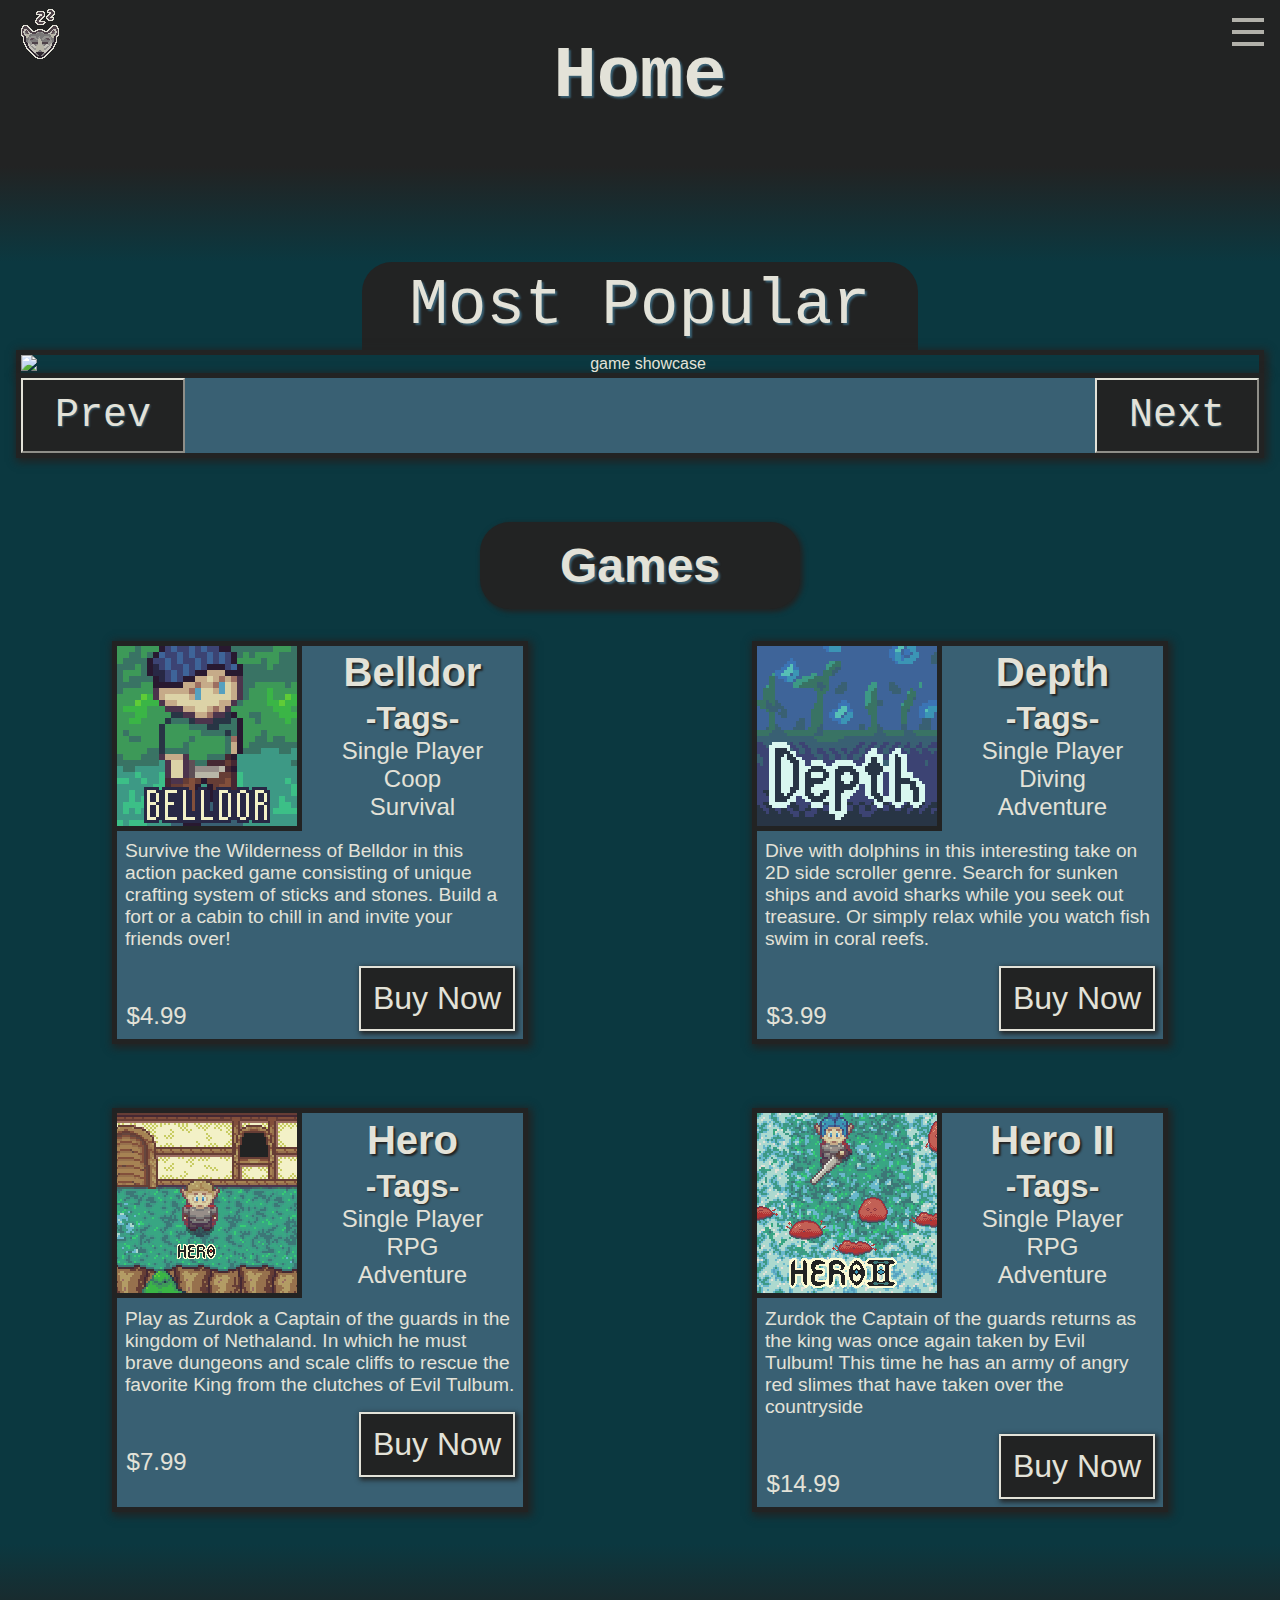
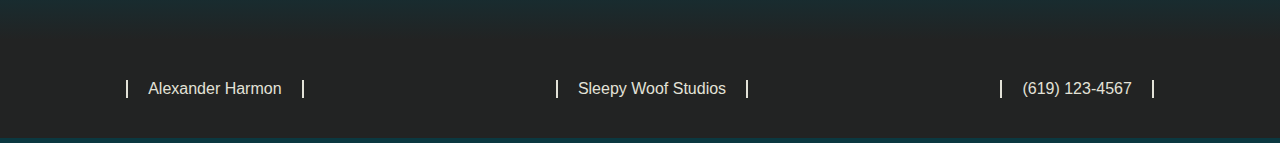
==== index.html @ f2817444 "Added files from project 2" ====
<!doctype html>

<html lang="en">
<head>
  <meta charset="utf-8">

	<title>Sleepy Woof Studios: Home</title>
	<meta name="description" content="Sleepy Woof Studios">
	<link href="style.css" type="text/css" rel="stylesheet" media="screen"/>
  <link href="menu_style.css" type="text/css" rel="stylesheet" media="screen"/>
  <script src="script.js"></script>
</head>

<body>

	<header>

    <nav>
      <ul>
        <li id="logo_fig">
          <figure>
            <img src="images/small_logo.png" alt="Sleepy Woof Studios Logo" id="mobile_logo">
            <figcaption>Sleepy Woof Studios Logo</figcaption>
          </figure>
        </li>

        <li id="current_page">
          <h2>Home</h2>
        </li>
        <li>
          <div class="menu-wrap">
            <input type="checkbox" class="toggler">
            <div class="hamburger">
              <div></div>
            </div>
            <div class="menu">
              <div>
                <div>
                  <ul>
                    <li><a href="index.html">Home</a></li>
                    <li><a href="index.html">About</a></li>
                    <li><a href="index.html">Contact</a></li>
                  </ul>
                </div>
              </div>
            </div>
          </div>
        </li>
      </ul>
  	</nav>
    <div class="fade_down"></div>
	</header>

  <article>
    <form id="showcase_form">
      <fieldset>
        <legend>Most Popular</legend>

        <div id="showcase">
          <figure>
            <img id="showcase_picture" src="images/mobile_showcase_1.png" alt="game showcase">
            <figcaption>Game showcase</figcaption>
          </figure>
        </div>

        <div id="showcase_buttons">
          <input id="previous_button" type="button" value="Prev"/>
    			<input id="next_button" type="button" value="Next"/>
        </div>

      </fieldset>
    </form>
  </article>
  <section id="games_section">
    <h1>Games</h1>

    <div id="game_container">
      <article class="game_card"> <!-- First game, Belldor -->
        <div class="game_card_image">
          <figure>
            <img src="images/game_1.png" alt="belldor logo">
            <figcaption>Belldor logo</figcaption>
          </figure>
        </div>

        <h3 class="game_card_title">Belldor</h3>
        <h4 class="game_card_tag">-Tags-</h4>
        <p class="game_card_tag_text">Single Player<br>
        Coop<br>
        Survival</p>

        <p class="game_card_desc">Survive  the Wilderness of Belldor in this
          action packed game consisting of unique crafting system of sticks and
          stones. Build a fort or a cabin to chill in and invite your friends
          over!</p>

        <div class="container">
          <p class="game_price">$4.99</p>
          <a class="buy_now_button" href="index.html" >Buy Now</a>
        </div>
      </article>

      <article class="game_card"> <!-- Second game, Depth -->
        <div class="game_card_image">
          <figure>
            <img src="images/game_2.png" alt="depth logo">
            <figcaption>Depth logo</figcaption>
          </figure>
        </div>

        <h3 class="game_card_title">Depth</h3>
        <h4 class="game_card_tag">-Tags-</h4>
        <p class="game_card_tag_text">Single Player<br>
        Diving<br>
        Adventure</p>

        <p class="game_card_desc">Dive with dolphins in this interesting take on
          2D side scroller genre. Search for sunken ships and avoid sharks while
          you seek out treasure. Or simply relax while you watch fish swim in
          coral reefs.</p>

        <div class="container">
          <p class="game_price">$3.99</p>
          <a href="index.html" class="buy_now_button">Buy Now</a>
        </div>
      </article>

      <article class="game_card"> <!-- Third game, Hero -->
        <div class="game_card_image">
          <figure>
            <img src="images/game_3.png" alt="hero logo">
            <figcaption>Hero logo</figcaption>
          </figure>
        </div>

        <h3 class="game_card_title">Hero</h3>
        <h4 class="game_card_tag">-Tags-</h4>
        <p class="game_card_tag_text">Single Player<br>
        RPG<br>
        Adventure</p>

        <p class="game_card_desc">Play as Zurdok a Captain of the guards in the
          kingdom of Nethaland. In which he must brave dungeons and scale cliffs
          to rescue the favorite King from the clutches of Evil Tulbum.</p>

        <div class="container">
          <p class="game_price">$7.99</p>
          <a href="index.html" class="buy_now_button">Buy Now</a>
        </div>
      </article>

      <article class="game_card"> <!-- Forth game, Hero II -->
        <div class="game_card_image">
          <figure>
            <img src="images/game_4.png" alt="hero II logo">
            <figcaption>Hero II logo</figcaption>
          </figure>
        </div>

        <h3 class="game_card_title">Hero II</h3>
        <h4 class="game_card_tag">-Tags-</h4>
        <p class="game_card_tag_text">Single Player<br>
        RPG<br>
        Adventure</p>

        <p class="game_card_desc">Zurdok the Captain of the guards returns as the
          king was once again taken by Evil Tulbum! This time he has an army of
          angry red slimes that have taken over the countryside</p>

        <div class="container">
          <p class="game_price">$14.99</p>
          <a href="index.html" class="buy_now_button">Buy Now</a>
        </div>
      </article>
    </div>
  </section>

  <footer>
    <div class="fade_up"></div>
    <ul>
		    <li>Alexander Harmon</li>
		    <li>Sleepy Woof Studios</li>
		    <li>(619) 123-4567</li>
    </ul>
  </footer>
</body>
---- style.css ----
*{
  padding: 0px;
  margin: 0px;

  box-sizing: border-box;
}
body{
  font-family: arial, sans-serif;
  color: #e3e2d8;
  background-color: #0b3840;
}
/*Start of Navagation styles*/
nav{
  background-color: #222323;
}

nav > ul{
  list-style: none;
  /*display: inline-flex;
  justify-content: space-between;*/
}

nav figcaption{
  display: none;
}

nav #logo_fig{
  padding: .5rem;
}

nav #current_page{

}

nav #current_page > h2{
  font-size: 4.5rem;
  font-family: monospace;

  text-align: center;

  position: relative;
  bottom: 3rem;


  text-shadow: 2px 2px 2px #396073;
}

.fade_down{

width: 100%;
height: 6rem;
background: #0b3840;
background: -moz-linear-gradient(0deg, rgba(11,56,64,1) 0%, rgba(34,35,35,1) 100%);
background: -webkit-linear-gradient(0deg, rgba(11,56,64,1) 0%, rgba(34,35,35,1) 100%);
background: linear-gradient(0deg, rgba(11,56,64,1) 0%, rgba(34,35,35,1) 100%);
}

/*End of Navagation styles*/

/*Start of Most Popular styles*/

form{
margin: 0px 1rem;

}

form fieldset{
  text-align: center;
  border-style: solid;

  border-width: 0px;
  background-color: #0b3840;
}
form legend{
    font-size: 4rem;
    font-family: monospace;

    background-color: #222323;
    border-radius: 30px 30px 0px 0px;
    padding: .5rem 3rem;

    text-shadow: 2px 2px 2px #396073;
}

#showcase{
  border-style: solid;
  border-width: 5px;
  border-bottom-width: 0px;
  border-color: #222323;
  -webkit-box-shadow: 2px 2px 8px 2px #222323;
  box-shadow: 2px 2px 8px 2px #222323;
}

#showcase_picture{
  display: block;
  width: 100%;
}

form figcaption{
  display: none;
}

#showcase_buttons{
  background-color: #396073;
  width: 100%;
  border-style: solid;
  border-width: 5px;
  border-color: #222323;

  display: flex;
  justify-content: space-between;

  -webkit-box-shadow: 2px 2px 8px 2px #222323;
  box-shadow: 2px 2px 8px 2px #222323;
}

#previous_button,
#next_button{
  font-size: 2.5rem;
  font-family: monospace;

  padding: 0.8rem 2rem;
  color: #e3e2d8;
  background-color: #222323;

  text-shadow: 1px 1px 2px #396073;

  border-color: #e3e2d8;
}
#previous_button:hover,
#next_button:hover{
  color: #e3e2d8;
  background-color: #323636;

}
#previous_button:active,
#next_button:active{
  color: #222323;
  background-color: #e3e2d8;

  text-shadow: 1px 1px 2px #222323;
  box-shadow:inset 2px 2px 2px #222323;
}
/*End of Most Popular styles*/

/*Start of Game Card styles*/
#games_section h1{
  display: block;
  text-align: center;
  width: 20rem;
  padding: 1rem;
  margin: auto;
  margin-top: 4rem;

  font-size: 3rem;
  font-family: Elephant, sans-serif;

  background-color: #222323;
  border-radius: 30px;

  -webkit-box-shadow: 2px 2px 5px 1px #222323;
  box-shadow: 2px 2px 5px 1px #222323;

  text-shadow: 2px 2px 2px #396073;
}

#games_section figcaption{
  display: none;
}

.game_card{
	border-style: solid;
  border-width: 5px;

  border-color: #222323;
  background-color: #396073;

  -webkit-box-shadow: 2px 2px 8px 2px #222323;
  box-shadow: 2px 2px 8px 2px #222323;

  width: 26rem;
  margin: 4rem auto;
}

.game_card_image{
  border-style: solid;
  border-width: 0px 5px 5px 0px;
  border-color: #222323;



  float: left;
}
.game_card_image img{
  display: block;
}
.game_card_title{
  text-align: center;
  font-size: 2.5rem;
  margin: 0.3rem 0px 0.3rem 0px;

  text-shadow: 2px 2px 2px #222323;
}
.game_card_tag{
  text-align: center;
  font-size: 2rem;

  text-shadow: 1px 1px 2px #222323;
}
.game_card_tag_text{
  text-align: center;
  font-size: 1.75rem;
}
.game_card_desc{
  clear: both;
  font-size: 1.5rem;
  margin: 1.2rem .5rem .5rem .5rem;
}
.game_price{


  margin: 0.3rem;
  padding: 0.3rem;

  font-size: 1.75rem;
}
.buy_now_button{


  margin: 0.5rem;
  padding: 0.75rem;

  font-size: 2rem;

  color: #e3e2d8;
  background-color: #222323;

  border-style: solid;
  border-width: 2px;
  border-color: #e3e2d8;

  text-decoration: none;

  -webkit-box-shadow: 2px 2px 5px 1px #222323;
  box-shadow: 2px 2px 5px 1px #222323;
}
.buy_now_button:visited{
  text-decoration: none;
}

.container{
  display: flex;
  justify-content: space-between;
  align-items: flex-end;
}
/*Start of Game Card styles*/

/*Start of Footer styles*/
.fade_up{

width: 100%;
height: 6rem;
background: #222323;
background: -moz-linear-gradient(180deg, rgba(11,56,64,1) 0%, rgba(34,35,35,1) 100%);
background: -webkit-linear-gradient(180deg, rgba(11,56,64,1) 0%, rgba(34,35,35,1) 100%);
background: linear-gradient(180deg, rgba(11,56,64,1) 0%, rgba(34,35,35,1) 100%);
}

footer{
  text-align: center;
  width: 100%;
  background-color: #222323;
}
footer>ul{
  display: flex;
  justify-content: space-around;
  list-style-type: none;
}
footer>ul>li{

  font-size: 1rem;
  border-left: #e3e2d8 solid 2px;
  border-right: #e3e2d8 solid 2px;
  text-align: center;
  color: #e3e2d8;
  margin: 40px 2px 40px 2px;
  padding-left: 20px;
  padding-right: 20px;
}

/*End of Footer styles*/
/*Tablet styles*/
@media (min-width: 768px) and (max-width: 1023px){

  /* animations*/
  nav #current_page > h2{

    position: relative;
    animation-name: current_page_drop;
    animation-duration: 1.5s;
  }

/*current page animation*/
  @keyframes current_page_drop {
    0% {
      opacity: 0;
      bottom: 12rem;
    }
    100% {
      opacity: 1;
      bottom: 3rem;
    }
  }

  #showcase_form{

    position: relative;
    animation-name: showcase_anim;
    animation-duration: 2.5s;
    animation-delay: 1.5s;
    animation-fill-mode: both;
  }

/*showcase animation*/
  @keyframes showcase_anim {
    0% {
      opacity: 0;
      top: 24rem;
    }
    100% {
      opacity: 1;
      top: 0;
    }
  }

  #games_section{

    position: relative;
    animation-name: games_section_anim;
    animation-duration: 2.5s;
    animation-delay: 4s;
    animation-fill-mode: both;
  }

  #game_container{
    display: flex;
    flex-wrap: wrap;
    justify-content: space-around;
  }

  .game_card{
    margin: 2rem;
  }

/*game section animation*/
  @keyframes games_section_anim {
    0% {
      opacity: 0;
      top: 12rem;
    }
    100% {
      opacity: 1;
      top: 0;
    }
  }
}

/*desktop styles*/
@media (min-width: 1024px){
  /*layout*/

    .game_card{
      margin: 2rem;
    }
    .game_card_title{
      font-size: 2.5rem;
      margin: 0.3rem 0px 0.3rem 0px;
    }
    .game_card_tag{
      font-size: 2rem;

    }
    .game_card_tag_text{
      font-size: 1.5rem;
    }
    .game_card_desc{
      font-size: 1.2rem;
      margin: 1.2rem .5rem .5rem .5rem;
    }
    .game_price{


      margin: 0.3rem;
      padding: 0.3rem;

      font-size: 1.5rem;
    }
    .buy_now_button{


      margin: 0.5rem;
      padding: 0.75rem;

      font-size: 2rem;
    }

  /*animations*/
  nav #current_page > h2{

    position: relative;
    animation-name: current_page_drop;
    animation-duration: 1.5s;
  }

/*current page animation*/
  @keyframes current_page_drop {
    0% {
      opacity: 0;
      bottom: 12rem;
    }
    100% {
      opacity: 1;
      bottom: 3rem;
    }
  }

  #showcase_form{

    position: relative;
    animation-name: showcase_anim;
    animation-duration: 2.5s;
    animation-delay: 1.5s;
    animation-fill-mode: both;
  }

/*showcase animation*/
  @keyframes showcase_anim {
    0% {
      opacity: 0;
      top: 24rem;
    }
    100% {
      opacity: 1;
      top: 0;
    }
  }

  #games_section{

    position: relative;
    animation-name: games_section_anim;
    animation-duration: 2.5s;
    animation-delay: 4s;
    animation-fill-mode: both;
  }

  #game_container{
    display: flex;
    flex-wrap: wrap;
    justify-content: space-around;
  }


/*game section animation*/
  @keyframes games_section_anim {
    0% {
      opacity: 0;
      top: 12rem;
    }
    100% {
      opacity: 1;
      top: 0;
    }
  }
}
---- menu_style.css ----
/* Start of menu hamburger styles*/

  /*menu colors*/
:root {
  --primary-color: rgba(227, 226, 216, .75);
  --menu_background-color:  rgba(34, 35, 35, 0.85);
  --overlay-color: rgba(11, 56, 64, 0.85);
  --menu-speed: 0.75s;
}


/*sizing and layout of the hamburger menu*/
.menu-wrap {
  position: fixed;
  top: 0;
  right: 0;
  z-index: 1;
}

.menu-wrap .toggler{
  position: absolute;
  top: 0;
  right: 0;
  z-index: 2;
  cursor: pointer;
  width: 8rem;
  height: 8rem;
  opacity: 0;
}

.menu-wrap .hamburger{
  position: absolute;
  top: 0;
  right: 0;
  z-index: 1;
  width: 8rem;
  height: 8rem;
  padding: 1rem;
  background: var(--menu_background-color);
  display: flex;
  align-items: center;
  justify-content: center;
}


.menu-wrap .hamburger > div{
  position: relative;
  width: 100%;
  height: 0.6rem;
  background: var(--primary-color);
  opacity: 1;
  display: flex;
  align-items: center;
  justify-content: center;
}

.menu-wrap .hamburger > div:before,
.menu-wrap .hamburger > div:after{
  content: '';
  position: absolute;
  z-index: 1;
  top: -2rem;
  width: 100%;
  height: 0.6rem;
  background: var(--primary-color);
}

.menu-wrap .hamburger > div:after{
  top: 2rem;
}




/* menu open animation */

.menu-wrap .toggler:checked ~ .menu{
  visibility: visible;
}

.menu-wrap .toggler:checked ~ .menu > div {
  transform: scale(1);
}

.menu-wrap .toggler:checked ~ .menu > div > div{
  opacity: 1;
}

/*menu sizing and layout and closing animation*/
.menu-wrap .menu{
  position: fixed;
  top: 0;
  left: 0;
  width: 100%;
  height: 100%;
  visibility: hidden;
  overflow: hidden;
  display: flex;
  align-items: center;
  justify-content: center;
}

.menu-wrap .menu > div {
  background: var(--overlay-color);
  border-radius: 50%;
  width: 200vw;
  height: 200vw;
  display: flex;
  flex: none;
  align-items: center;
  justify-content: center;

  /* closing animation*/
  transform: scale(0);
}

.menu-wrap .menu > div > div{
  text-align: center;
  max-width: 90vw;
  max-height: 100vw;

  /* closing animation*/
  opacity: 0;
}

/* menu link layout and sizing*/
.menu-wrap .menu > div > div > ul > li{
  list-style: none;
  color: #e3e2d8;
  font-size: 4rem;
  padding: 3rem;
}

.menu-wrap .menu > div > div > ul > li > a {
  color: inherit;
  text-decoration: none;
  padding: 2.5rem 3rem;
}

.menu-wrap .menu > div > div > ul > li > a:active {
  background-color: #97a19f;
}

/*End of menu hamburger styles*/

/*Tablet styles*/
@media (min-width: 768px) and (max-width: 1023px){
  /* menu hamburger click animation */
  .menu-wrap .toggler:checked + .hamburger > div {
  transform: rotate(225deg);
  }

  .menu-wrap .toggler:checked + .hamburger > div:before,
  .menu-wrap .toggler:checked + .hamburger > div:after {
  top: 0;
  transform: rotate(90deg);
  }

  .menu-wrap .toggler:checked:hover + .hamburger > div {
    transform: rotate(135deg);
  }

  .menu-wrap .toggler{
    width: 6rem;
    height: 6rem;
  }
  .menu-wrap .hamburger{
    width: 6rem;
    height: 6rem;
    padding: 1rem;
  }

  .menu-wrap .hamburger > div{
    transition: all 0.4s ease;
    height: 0.4rem;
  }

  .menu-wrap .hamburger > div:before,
  .menu-wrap .hamburger > div:after{
    top: -1.25rem;
    height: 0.4rem;
  }
  .menu-wrap .hamburger > div:after{
    top: 1.25rem;
  }

  .menu-wrap .toggler:checked ~ .menu{
    visibility: visible;
  }

  .menu-wrap .toggler:checked ~ .menu > div {
    transform: scale(1);
    transition-duration: var(--menu-speed);
  }

  .menu-wrap .toggler:checked ~ .menu > div > div{      opacity: 1;
    transform: opacity 0.4s ease;
  }

  /*menu sizing and layout and closing animation*/

  .menu-wrap .menu > div {
    /* closing animation*/
    transform: scale(0);
    transition: all 0.4s ease;
  }

  .menu-wrap .menu > div > div{
    /* closing animation*/
    opacity: 0;
    transition: all 0.4s ease;
  }

  /* menu link layout and sizing*/
  .menu-wrap .menu > div > div > ul > li{
    font-size: 2.5rem;
    padding: 2rem;
  }

  .menu-wrap .menu > div > div > ul > li > a {
    padding: 2rem 2.5rem;
    transition: color 0.4s ease;
  }

  .menu-wrap .menu > div > div > ul > li > a:active {
    background-color: #97a19f;
  }
}

/*Computer styles*/
@media (min-width: 1024px){

  /* menu hamburger click animation */
  .menu-wrap .toggler:checked + .hamburger > div {
    transform: rotate(225deg);
  }

  .menu-wrap .toggler:checked + .hamburger > div:before,
  .menu-wrap .toggler:checked + .hamburger > div:after {
    top: 0;
    transform: rotate(90deg);
  }

  .menu-wrap .toggler:checked:hover + .hamburger > div {
    transform: rotate(135deg);
  }

  /* menu open animation */

  .menu-wrap .toggler{
    width: 4rem;
    height: 4rem;
  }
  .menu-wrap .hamburger{
    width: 4rem;
    height: 4rem;
    padding: 1rem;
  }

  .menu-wrap .hamburger > div{
    transition: all 0.4s ease;
    height: 0.25rem;
  }

  .menu-wrap .hamburger > div:before,
  .menu-wrap .hamburger > div:after{
    top: -0.75rem;
    height: 0.25rem;
  }
  .menu-wrap .hamburger > div:after{
    top: 0.75rem;
  }

  .menu-wrap .toggler:checked ~ .menu{
    visibility: visible;
  }

  .menu-wrap .toggler:checked ~ .menu > div {
    transform: scale(1);
    transition-duration: var(--menu-speed);
  }

  .menu-wrap .toggler:checked ~ .menu > div > div{
    opacity: 1;
    transform: opacity 0.4s ease;
  }

  /*menu sizing and layout and closing animation*/

  .menu-wrap .menu > div {
    /* closing animation*/
    transform: scale(0);
    transition: all 0.4s ease;
  }

  .menu-wrap .menu > div > div{
    /* closing animation*/
    opacity: 0;
    transition: all 0.4s ease;
  }

  /* menu link layout and sizing*/

  .menu-wrap .menu > div > div > ul > li{
    font-size: 1.5rem;
    padding: 1.5rem;
  }

  .menu-wrap .menu > div > div > ul > li > a {
    padding: 1.5rem 2rem;
    transition: color 0.4s ease;
  }

  .menu-wrap .menu > div > div > ul > li > a:hover{
    color: var(--menu_background-color);
    background-color: var(--primary-color);
  }
  .menu-wrap .menu > div > div > ul > li > a:active {
    background-color: #97a19f;
  }
}
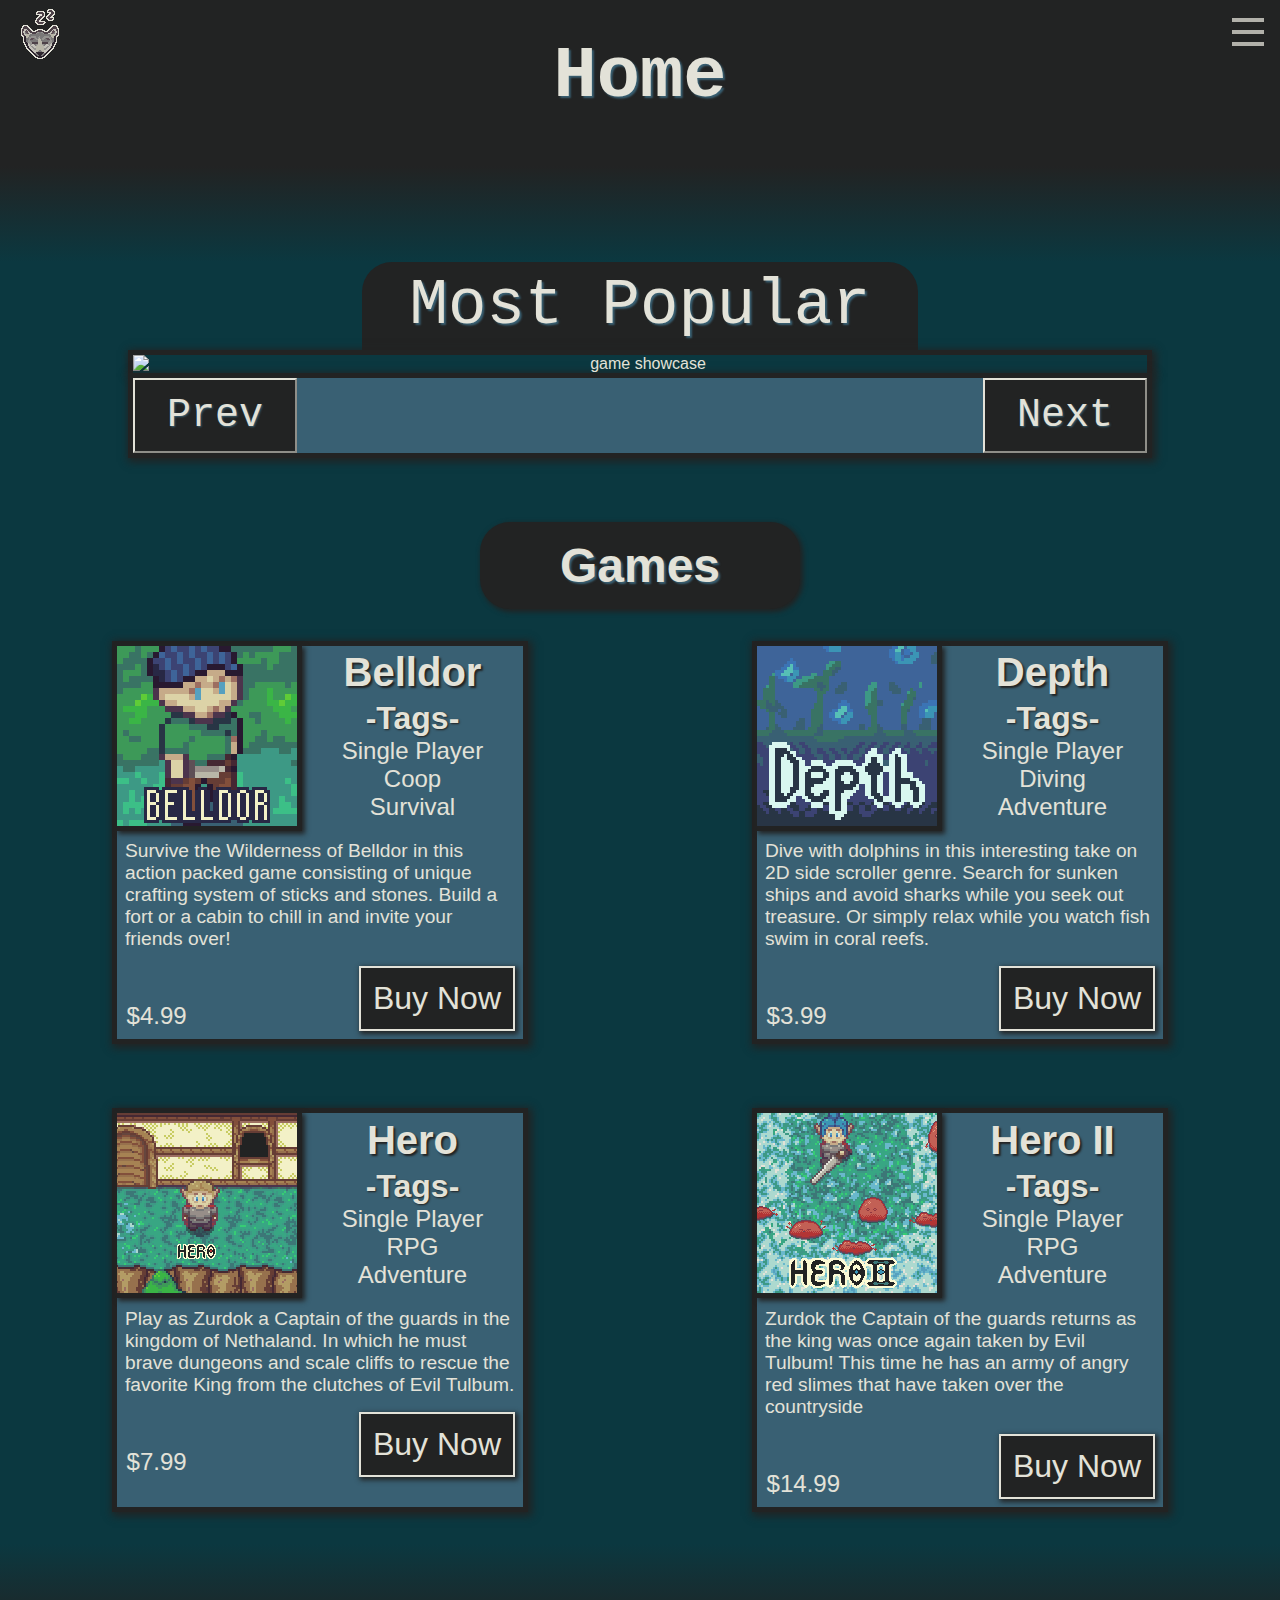
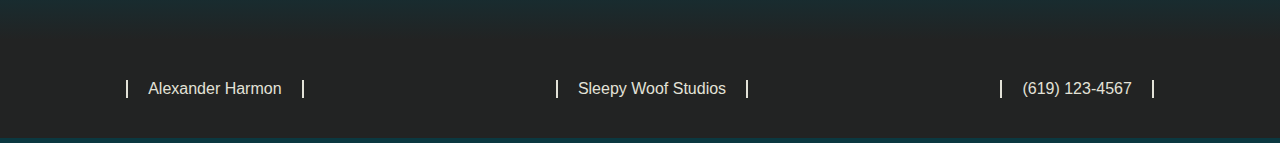
==== commit 066472c2: "fixed javascript issue being run on contact page. finished bug report form for now." ====
--- a/index.html
+++ b/index.html
@@ -39,7 +39,7 @@
                   <ul>
                     <li><a href="index.html">Home</a></li>
                     <li><a href="index.html">About</a></li>
-                    <li><a href="index.html">Contact</a></li>
+                    <li><a href="contact.html">Contact</a></li>
                   </ul>
                 </div>
               </div>
--- a/style.css
+++ b/style.css
@@ -1,294 +1,401 @@
-*{
-  padding: 0px;
-  margin: 0px;
-
-  box-sizing: border-box;
-}
-body{
-  font-family: arial, sans-serif;
-  color: #e3e2d8;
-  background-color: #0b3840;
-}
-/*Start of Navagation styles*/
-nav{
-  background-color: #222323;
-}
-
-nav > ul{
-  list-style: none;
-  /*display: inline-flex;
-  justify-content: space-between;*/
-}
-
-nav figcaption{
-  display: none;
-}
-
-nav #logo_fig{
-  padding: .5rem;
-}
-
-nav #current_page{
-
-}
-
-nav #current_page > h2{
-  font-size: 4.5rem;
-  font-family: monospace;
-
-  text-align: center;
-
-  position: relative;
-  bottom: 3rem;
-
-
-  text-shadow: 2px 2px 2px #396073;
-}
-
-.fade_down{
-
-width: 100%;
-height: 6rem;
-background: #0b3840;
-background: -moz-linear-gradient(0deg, rgba(11,56,64,1) 0%, rgba(34,35,35,1) 100%);
-background: -webkit-linear-gradient(0deg, rgba(11,56,64,1) 0%, rgba(34,35,35,1) 100%);
-background: linear-gradient(0deg, rgba(11,56,64,1) 0%, rgba(34,35,35,1) 100%);
-}
-
-/*End of Navagation styles*/
-
-/*Start of Most Popular styles*/
-
-form{
-margin: 0px 1rem;
-
-}
-
-form fieldset{
-  text-align: center;
-  border-style: solid;
-
-  border-width: 0px;
-  background-color: #0b3840;
-}
-form legend{
-    font-size: 4rem;
+/*Start of General styles*/
+  *{
+    padding: 0px;
+    margin: 0px;
+
+    box-sizing: border-box;
+  }
+  body{
+    font-family: arial, sans-serif;
+    color: #e3e2d8;
+    background-color: #0b3840;
+  }
+  /*Start of Navagation styles*/
+  nav{
+    background-color: #222323;
+  }
+
+  nav > ul{
+    list-style: none;
+  }
+
+  nav figcaption{
+    display: none;
+  }
+
+  nav #logo_fig{
+    padding: .5rem;
+  }
+
+  nav #current_page{
+
+  }
+
+  nav #current_page > h2{
+    font-size: 4.5rem;
     font-family: monospace;
 
-    background-color: #222323;
-    border-radius: 30px 30px 0px 0px;
-    padding: .5rem 3rem;
+    text-align: center;
+
+    position: relative;
+    bottom: 3rem;
+
 
     text-shadow: 2px 2px 2px #396073;
-}
-
-#showcase{
-  border-style: solid;
-  border-width: 5px;
-  border-bottom-width: 0px;
-  border-color: #222323;
-  -webkit-box-shadow: 2px 2px 8px 2px #222323;
-  box-shadow: 2px 2px 8px 2px #222323;
-}
-
-#showcase_picture{
-  display: block;
+  }
+
+  .fade_down{
+
   width: 100%;
-}
-
-form figcaption{
-  display: none;
-}
-
-#showcase_buttons{
-  background-color: #396073;
+  height: 6rem;
+  background: #0b3840;
+  background: -moz-linear-gradient(0deg, rgba(11,56,64,1) 0%, rgba(34,35,35,1) 100%);
+  background: -webkit-linear-gradient(0deg, rgba(11,56,64,1) 0%, rgba(34,35,35,1) 100%);
+  background: linear-gradient(0deg, rgba(11,56,64,1) 0%, rgba(34,35,35,1) 100%);
+  }
+
+  /*End of Navagation styles*/
+  /*Start of Footer styles*/
+  .fade_up{
+
   width: 100%;
-  border-style: solid;
-  border-width: 5px;
-  border-color: #222323;
-
-  display: flex;
-  justify-content: space-between;
-
-  -webkit-box-shadow: 2px 2px 8px 2px #222323;
-  box-shadow: 2px 2px 8px 2px #222323;
-}
-
-#previous_button,
-#next_button{
-  font-size: 2.5rem;
-  font-family: monospace;
-
-  padding: 0.8rem 2rem;
-  color: #e3e2d8;
-  background-color: #222323;
-
-  text-shadow: 1px 1px 2px #396073;
-
-  border-color: #e3e2d8;
-}
-#previous_button:hover,
-#next_button:hover{
-  color: #e3e2d8;
-  background-color: #323636;
-
-}
-#previous_button:active,
-#next_button:active{
-  color: #222323;
-  background-color: #e3e2d8;
-
-  text-shadow: 1px 1px 2px #222323;
-  box-shadow:inset 2px 2px 2px #222323;
-}
-/*End of Most Popular styles*/
-
-/*Start of Game Card styles*/
-#games_section h1{
-  display: block;
-  text-align: center;
-  width: 20rem;
-  padding: 1rem;
-  margin: auto;
-  margin-top: 4rem;
-
-  font-size: 3rem;
-  font-family: Elephant, sans-serif;
-
-  background-color: #222323;
-  border-radius: 30px;
-
-  -webkit-box-shadow: 2px 2px 5px 1px #222323;
-  box-shadow: 2px 2px 5px 1px #222323;
-
-  text-shadow: 2px 2px 2px #396073;
-}
-
-#games_section figcaption{
-  display: none;
-}
-
-.game_card{
-	border-style: solid;
-  border-width: 5px;
-
-  border-color: #222323;
-  background-color: #396073;
-
-  -webkit-box-shadow: 2px 2px 8px 2px #222323;
-  box-shadow: 2px 2px 8px 2px #222323;
-
-  width: 26rem;
-  margin: 4rem auto;
-}
-
-.game_card_image{
-  border-style: solid;
-  border-width: 0px 5px 5px 0px;
-  border-color: #222323;
-
-
-
-  float: left;
-}
-.game_card_image img{
-  display: block;
-}
-.game_card_title{
-  text-align: center;
-  font-size: 2.5rem;
-  margin: 0.3rem 0px 0.3rem 0px;
-
-  text-shadow: 2px 2px 2px #222323;
-}
-.game_card_tag{
-  text-align: center;
-  font-size: 2rem;
-
-  text-shadow: 1px 1px 2px #222323;
-}
-.game_card_tag_text{
-  text-align: center;
-  font-size: 1.75rem;
-}
-.game_card_desc{
-  clear: both;
-  font-size: 1.5rem;
-  margin: 1.2rem .5rem .5rem .5rem;
-}
-.game_price{
-
-
-  margin: 0.3rem;
-  padding: 0.3rem;
-
-  font-size: 1.75rem;
-}
-.buy_now_button{
-
-
-  margin: 0.5rem;
-  padding: 0.75rem;
-
-  font-size: 2rem;
-
-  color: #e3e2d8;
-  background-color: #222323;
-
-  border-style: solid;
-  border-width: 2px;
-  border-color: #e3e2d8;
-
-  text-decoration: none;
-
-  -webkit-box-shadow: 2px 2px 5px 1px #222323;
-  box-shadow: 2px 2px 5px 1px #222323;
-}
-.buy_now_button:visited{
-  text-decoration: none;
-}
-
-.container{
-  display: flex;
-  justify-content: space-between;
-  align-items: flex-end;
-}
-/*Start of Game Card styles*/
-
-/*Start of Footer styles*/
-.fade_up{
-
-width: 100%;
-height: 6rem;
-background: #222323;
-background: -moz-linear-gradient(180deg, rgba(11,56,64,1) 0%, rgba(34,35,35,1) 100%);
-background: -webkit-linear-gradient(180deg, rgba(11,56,64,1) 0%, rgba(34,35,35,1) 100%);
-background: linear-gradient(180deg, rgba(11,56,64,1) 0%, rgba(34,35,35,1) 100%);
-}
-
-footer{
-  text-align: center;
-  width: 100%;
-  background-color: #222323;
-}
-footer>ul{
-  display: flex;
-  justify-content: space-around;
-  list-style-type: none;
-}
-footer>ul>li{
-
-  font-size: 1rem;
-  border-left: #e3e2d8 solid 2px;
-  border-right: #e3e2d8 solid 2px;
-  text-align: center;
-  color: #e3e2d8;
-  margin: 40px 2px 40px 2px;
-  padding-left: 20px;
-  padding-right: 20px;
-}
-
-/*End of Footer styles*/
+  height: 6rem;
+  background: #222323;
+  background: -moz-linear-gradient(180deg, rgba(11,56,64,1) 0%, rgba(34,35,35,1) 100%);
+  background: -webkit-linear-gradient(180deg, rgba(11,56,64,1) 0%, rgba(34,35,35,1) 100%);
+  background: linear-gradient(180deg, rgba(11,56,64,1) 0%, rgba(34,35,35,1) 100%);
+  }
+
+  footer{
+    text-align: center;
+    width: 100%;
+    background-color: #222323;
+  }
+  footer>ul{
+    display: flex;
+    justify-content: space-around;
+    list-style-type: none;
+  }
+  footer>ul>li{
+
+    font-size: 1rem;
+    border-left: #e3e2d8 solid 2px;
+    border-right: #e3e2d8 solid 2px;
+    text-align: center;
+    color: #e3e2d8;
+    margin: 40px 2px 40px 2px;
+    padding-left: 20px;
+    padding-right: 20px;
+  }
+
+  /*End of Footer styles*/
+/*End of General styles*/
+
+
+
+/*Start of Home page stles*/
+  /*Start of Most Popular styles*/
+
+  #showcase_form{
+  margin: 0px 1rem;
+
+  }
+
+  #showcase_form fieldset{
+    text-align: center;
+    border-style: solid;
+
+    border-width: 0px;
+    background-color: #0b3840;
+  }
+  #showcase_form legend{
+      font-size: 4rem;
+      font-family: monospace;
+
+      background-color: #222323;
+      border-radius: 30px 30px 0px 0px;
+      padding: .5rem 3rem;
+
+      text-shadow: 2px 2px 2px #396073;
+  }
+
+  #showcase{
+    border-style: solid;
+    border-width: 5px;
+    border-bottom-width: 0px;
+    border-color: #222323;
+    -webkit-box-shadow: 2px 2px 8px 2px #222323;
+    box-shadow: 2px 2px 8px 2px #222323;
+  }
+
+  #showcase_picture{
+    display: block;
+    width: 100%;
+  }
+
+  #showcase_form figcaption{
+    display: none;
+  }
+
+  #showcase_buttons{
+    background-color: #396073;
+    width: 100%;
+    border-style: solid;
+    border-width: 5px;
+    border-color: #222323;
+
+    display: flex;
+    justify-content: space-between;
+
+    -webkit-box-shadow: 2px 2px 8px 2px #222323;
+    box-shadow: 2px 2px 8px 2px #222323;
+  }
+
+  #previous_button,
+  #next_button{
+    font-size: 2.5rem;
+    font-family: monospace;
+
+    padding: 0.8rem 2rem;
+    color: #e3e2d8;
+    background-color: #222323;
+
+    text-shadow: 1px 1px 2px #396073;
+
+    border-color: #e3e2d8;
+  }
+  #previous_button:hover,
+  #next_button:hover{
+    color: #e3e2d8;
+    background-color: #323636;
+
+  }
+  #previous_button:active,
+  #next_button:active{
+    color: #222323;
+    background-color: #e3e2d8;
+
+    text-shadow: 1px 1px 2px #222323;
+    box-shadow:inset 2px 2px 2px #222323;
+  }
+  /*End of Most Popular styles*/
+
+  /*Start of Game Card styles*/
+  #games_section h1{
+    display: block;
+    text-align: center;
+    width: 20rem;
+    padding: 1rem;
+    margin: auto;
+    margin-top: 4rem;
+
+    font-size: 3rem;
+    font-family: Elephant, sans-serif;
+
+    background-color: #222323;
+    border-radius: 30px;
+
+    -webkit-box-shadow: 2px 2px 5px 1px #222323;
+    box-shadow: 2px 2px 5px 1px #222323;
+
+    text-shadow: 2px 2px 2px #396073;
+  }
+
+  #games_section figcaption{
+    display: none;
+  }
+
+  .game_card{
+  	border-style: solid;
+    border-width: 5px;
+
+    border-color: #222323;
+    background-color: #396073;
+
+    -webkit-box-shadow: 2px 2px 8px 2px #222323;
+    box-shadow: 2px 2px 8px 2px #222323;
+
+    width: 26rem;
+    margin: 4rem auto;
+  }
+
+  .game_card_image{
+    border-style: solid;
+    border-width: 0px 5px 5px 0px;
+    border-color: #222323;
+
+    -webkit-box-shadow: 2px 2px 5px 1px #222323;
+    box-shadow: 2px 2px 5px 1px #222323;
+
+    float: left;
+  }
+  .game_card_image img{
+    display: block;
+  }
+  .game_card_title{
+    text-align: center;
+    font-size: 2.5rem;
+    margin: 0.3rem 0px 0.3rem 0px;
+
+    text-shadow: 2px 2px 2px #222323;
+  }
+  .game_card_tag{
+    text-align: center;
+    font-size: 2rem;
+
+    text-shadow: 1px 1px 2px #222323;
+  }
+  .game_card_tag_text{
+    text-align: center;
+    font-size: 1.75rem;
+  }
+  .game_card_desc{
+    clear: both;
+    font-size: 1.5rem;
+    margin: 1.2rem .5rem .5rem .5rem;
+  }
+  .game_price{
+
+
+    margin: 0.3rem;
+    padding: 0.3rem;
+
+    font-size: 1.75rem;
+  }
+  .buy_now_button{
+
+
+    margin: 0.5rem;
+    padding: 0.75rem;
+
+    font-size: 2rem;
+
+    color: #e3e2d8;
+    background-color: #222323;
+
+    border-style: solid;
+    border-width: 2px;
+    border-color: #e3e2d8;
+
+    text-decoration: none;
+
+    -webkit-box-shadow: 2px 2px 5px 1px #222323;
+    box-shadow: 2px 2px 5px 1px #222323;
+  }
+  .buy_now_button:visited{
+    text-decoration: none;
+  }
+
+  .container{
+    display: flex;
+    justify-content: space-between;
+    align-items: flex-end;
+  }
+  /*End of Game Card styles*/
+/*End of Home page stles*/
+
+
+
+/*Start of Contact page stles*/
+  /*Start of contact cards*/
+  /*End of contact cards
+
+  /*Start of Form*/
+  #bug_report_form form{
+  margin: 0px 1rem;
+  }
+
+  #bug_report_main_fieldset{
+    width: 90%;
+    margin: auto;
+    border-style: solid;
+    border-width: 4px;
+    border-color: #222323;
+    background-color: #396073;
+  }
+
+  #bug_report_form legend{
+      font-size: 4rem;
+      font-family: monospace;
+      text-align: center;
+      background-color: #222323;
+      border-radius: 30px;
+      padding: .5rem 3rem;
+      margin: 1rem;
+
+      text-shadow: 2px 2px 2px #396073;
+  }
+
+  #bug_report_form label{
+    margin: 1rem;
+    padding: .5rem 2rem;
+    font-size: 2rem;
+
+    background-color: #222323;
+    border-radius: 30px;
+  }
+
+  .bug_report_sub_fieldsets{
+    border: none;
+
+
+  }
+
+  #bug_report_form select{
+
+    margin: 2rem;
+    padding: .75rem 1rem;
+    font-size: 1.8rem;
+
+    border-width: 4px;
+    border-radius: 5px;
+    border-color: #222323;
+
+    color: #e3e2d8;
+    background-color: #0b3840;
+  }
+
+  #bug_descript{
+    display: none;
+  }
+
+  #bug_report_form textarea{
+    display: block;
+    margin: auto;
+    width: 95%;
+
+    padding: .3rem;
+    font-size: 1.8rem;
+
+    border-width: 4px;
+    border-radius: 5px;
+    border-color: #222323;
+
+    color: #e3e2d8;
+    background-color: #0b3840;
+  }
+
+  #bug_report_form input{
+    font-size: 2rem;
+    padding: .8rem 1.5rem;
+    margin: .5rem 1rem;
+
+    border-width: 4px;
+    border-radius: 5px;
+    border-color: #222323;
+
+    color: #e3e2d8;
+    background-color: #222323;
+  }
+  #clear{
+    float: left;
+  }
+  #submit{
+    float: right;
+  }
+  /*End of Form*/
+/*End of Contact page stles*/
+
 /*Tablet styles*/
 @media (min-width: 768px) and (max-width: 1023px){
 
@@ -425,8 +532,9 @@
   }
 
   #showcase_form{
-
-    position: relative;
+    margin: 0px 10%;
+    position: relative;
+
     animation-name: showcase_anim;
     animation-duration: 2.5s;
     animation-delay: 1.5s;
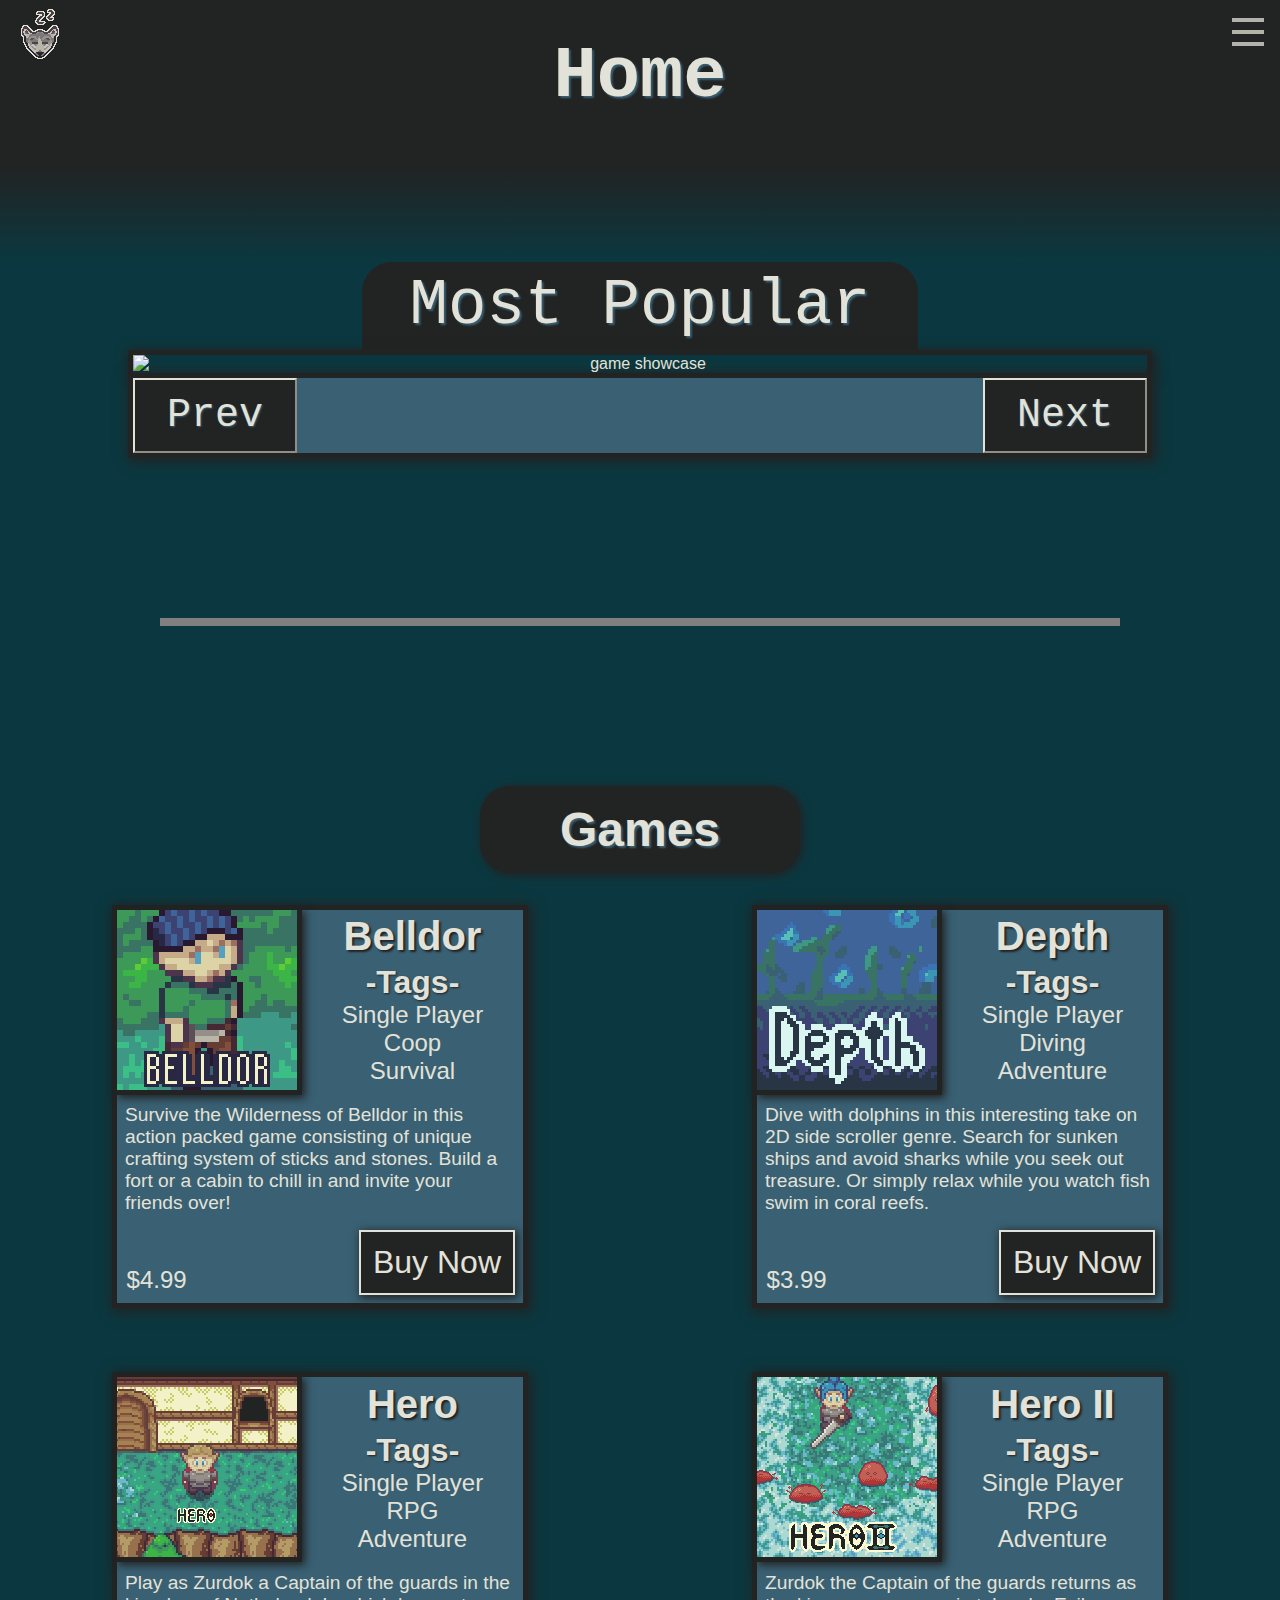
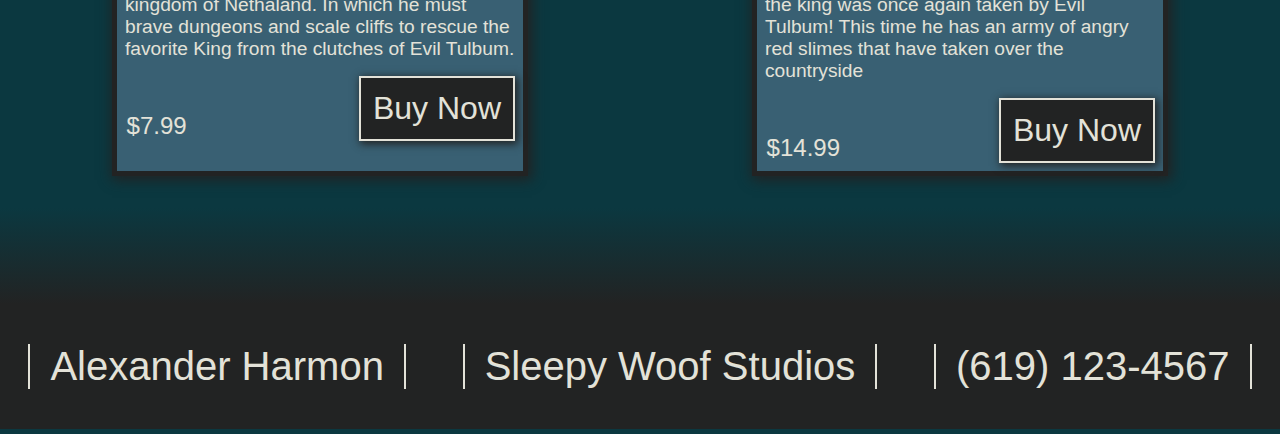
==== commit c6c7c107: "Seperated desktop, tablet and mobile medias into different styles" ====
--- a/index.html
+++ b/index.html
@@ -7,6 +7,8 @@
 	<title>Sleepy Woof Studios: Home</title>
 	<meta name="description" content="Sleepy Woof Studios">
 	<link href="style.css" type="text/css" rel="stylesheet" media="screen"/>
+  <link href="tablet_style.css" type="text/css" rel="stylesheet" media="handheld"/>
+  <link href="desktop_style.css" type="text/css" rel="stylesheet" media="screen"/>
   <link href="menu_style.css" type="text/css" rel="stylesheet" media="screen"/>
   <script src="script.js"></script>
 </head>
@@ -38,7 +40,7 @@
                 <div>
                   <ul>
                     <li><a href="index.html">Home</a></li>
-                    <li><a href="index.html">About</a></li>
+                    <li><a href="about.html">About</a></li>
                     <li><a href="contact.html">Contact</a></li>
                   </ul>
                 </div>
@@ -71,6 +73,7 @@
       </fieldset>
     </form>
   </article>
+  <hr>
   <section id="games_section">
     <h1>Games</h1>
 
--- a/style.css
+++ b/style.css
@@ -66,6 +66,17 @@
   background: linear-gradient(180deg, rgba(11,56,64,1) 0%, rgba(34,35,35,1) 100%);
   }
 
+  figcaption{
+    display: none;
+  }
+
+  hr{
+    margin: 10rem auto;
+    width: 75%;
+    border-width: 4px;
+    border-style: solid;
+  }
+
   footer{
     text-align: center;
     width: 100%;
@@ -73,12 +84,13 @@
   }
   footer>ul{
     display: flex;
+    flex-wrap: wrap;
     justify-content: space-around;
     list-style-type: none;
   }
   footer>ul>li{
 
-    font-size: 1rem;
+    font-size: 2.5rem;
     border-left: #e3e2d8 solid 2px;
     border-right: #e3e2d8 solid 2px;
     text-align: center;
@@ -124,8 +136,8 @@
     border-width: 5px;
     border-bottom-width: 0px;
     border-color: #222323;
-    -webkit-box-shadow: 2px 2px 8px 2px #222323;
-    box-shadow: 2px 2px 8px 2px #222323;
+    -webkit-box-shadow: 2px 2px 12px 2px #222323;
+    box-shadow: 2px 2px 12px 2px #222323;
   }
 
   #showcase_picture{
@@ -147,8 +159,8 @@
     display: flex;
     justify-content: space-between;
 
-    -webkit-box-shadow: 2px 2px 8px 2px #222323;
-    box-shadow: 2px 2px 8px 2px #222323;
+    -webkit-box-shadow: 2px 2px 12px 2px #222323;
+    box-shadow: 2px 2px 12px 2px #222323;
   }
 
   #previous_button,
@@ -195,14 +207,10 @@
     background-color: #222323;
     border-radius: 30px;
 
-    -webkit-box-shadow: 2px 2px 5px 1px #222323;
-    box-shadow: 2px 2px 5px 1px #222323;
+    -webkit-box-shadow: 2px 2px 8px 1px #222323;
+    box-shadow: 2px 2px 8px 1px #222323;
 
     text-shadow: 2px 2px 2px #396073;
-  }
-
-  #games_section figcaption{
-    display: none;
   }
 
   .game_card{
@@ -212,8 +220,8 @@
     border-color: #222323;
     background-color: #396073;
 
-    -webkit-box-shadow: 2px 2px 8px 2px #222323;
-    box-shadow: 2px 2px 8px 2px #222323;
+    -webkit-box-shadow: 2px 2px 12px 2px #222323;
+    box-shadow: 2px 2px 12px 2px #222323;
 
     width: 26rem;
     margin: 4rem auto;
@@ -224,8 +232,8 @@
     border-width: 0px 5px 5px 0px;
     border-color: #222323;
 
-    -webkit-box-shadow: 2px 2px 5px 1px #222323;
-    box-shadow: 2px 2px 5px 1px #222323;
+    -webkit-box-shadow: 2px 2px 8px 1px #222323;
+    box-shadow: 2px 2px 8px 1px #222323;
 
     float: left;
   }
@@ -279,8 +287,8 @@
 
     text-decoration: none;
 
-    -webkit-box-shadow: 2px 2px 5px 1px #222323;
-    box-shadow: 2px 2px 5px 1px #222323;
+    -webkit-box-shadow: 2px 2px 8px 1px #222323;
+    box-shadow: 2px 2px 8px 1px #222323;
   }
   .buy_now_button:visited{
     text-decoration: none;
@@ -298,6 +306,70 @@
 
 /*Start of Contact page stles*/
   /*Start of contact cards*/
+
+  #contact_section h1{
+    display: block;
+    text-align: center;
+    font-size: 5rem;
+    font-family: monospace;
+
+    width: 28rem;
+    max-width: 95%;
+    padding: 1rem;
+    margin: 1rem auto;
+
+    border-style: solid;
+    border-radius: 30px;
+
+    border-color: #222323;
+    background-color: #222323;
+    text-shadow: 2px 2px 2px #396073;
+
+    -webkit-box-shadow: 2px 2px 8px 1px #222323;
+    box-shadow: 2px 2px 8px 1px #222323;
+  }
+
+  .contact_card{
+    width: 90%;
+    margin: 4rem auto;
+
+    text-align: center;
+
+  	border-style: solid;
+    border-width: 5px;
+
+    border-color: #222323;
+    background-color: #396073;
+
+    -webkit-box-shadow: 2px 2px 12px 2px #222323;
+    box-shadow: 2px 2px 12px 2px #222323;
+  }
+
+  .contact_card h2{
+    display: block;
+    font-size: 4rem;
+    font-family: monospace;
+
+    width: 20rem;
+    padding: 1rem;
+    margin: 1rem auto;
+
+    border-style: solid;
+    border-radius: 30px;
+
+    border-color: #222323;
+    background-color: #222323;
+    text-shadow: 2px 2px 2px #396073;
+
+    -webkit-box-shadow: 2px 2px 8px 1px #222323;
+    box-shadow: 2px 2px 8px 1px #222323;
+  }
+
+  .contact_card p{
+    font-size: 1.5rem;
+    margin: 3rem 1rem;
+    line-height: 3rem;
+  }
   /*End of contact cards
 
   /*Start of Form*/
@@ -324,6 +396,9 @@
       margin: 1rem;
 
       text-shadow: 2px 2px 2px #396073;
+
+      -webkit-box-shadow: 2px 2px 8px 1px #222323;
+      box-shadow: 2px 2px 8px 1px #222323;
   }
 
   #bug_report_form label{
@@ -396,188 +471,196 @@
   /*End of Form*/
 /*End of Contact page stles*/
 
-/*Tablet styles*/
-@media (min-width: 768px) and (max-width: 1023px){
-
-  /* animations*/
-  nav #current_page > h2{
-
-    position: relative;
-    animation-name: current_page_drop;
-    animation-duration: 1.5s;
-  }
-
-/*current page animation*/
-  @keyframes current_page_drop {
-    0% {
-      opacity: 0;
-      bottom: 12rem;
-    }
-    100% {
-      opacity: 1;
-      bottom: 3rem;
-    }
-  }
-
-  #showcase_form{
-
-    position: relative;
-    animation-name: showcase_anim;
-    animation-duration: 2.5s;
-    animation-delay: 1.5s;
-    animation-fill-mode: both;
-  }
-
-/*showcase animation*/
-  @keyframes showcase_anim {
-    0% {
-      opacity: 0;
-      top: 24rem;
-    }
-    100% {
-      opacity: 1;
-      top: 0;
-    }
-  }
-
-  #games_section{
-
-    position: relative;
-    animation-name: games_section_anim;
-    animation-duration: 2.5s;
-    animation-delay: 4s;
-    animation-fill-mode: both;
-  }
-
-  #game_container{
+/*Start of About page stles*/
+  /*Start of Logo*/
+  #logo_section figure{
+
+  }
+
+  #logo_section img{
+    display: block;
+    margin: auto;
+  }
+
+  #logo_section h1{
+    display: block;
+    font-size: 5rem;
+    font-family: monospace;
+
+    width: 50rem;
+    max-width: 95%;
+    padding: 1rem;
+    margin: 2rem auto 2rem auto;
+    text-align: center;
+
+    border-style: solid;
+    border-radius: 30px;
+
+    border-color: #222323;
+    background-color: #222323;
+    text-shadow: 2px 2px 2px #396073;
+
+    -webkit-box-shadow: 2px 2px 8px 1px #222323;
+    box-shadow: 2px 2px 8px 1px #222323;
+  }
+  /*End of Logo*/
+
+  /*Start of About us card*/
+  #about_article{
+    margin: 5rem auto 5rem auto;
+  }
+  #about_article h2{
+    display: block;
+    font-size: 5rem;
+    font-family: monospace;
+
+    width: 30rem;
+    max-width: 95%;
+    padding: 1rem;
+    margin: 2rem auto 2rem auto;
+    text-align: center;
+
+    border-style: solid;
+    border-radius: 30px;
+
+    border-color: #222323;
+    background-color: #222323;
+    text-shadow: 2px 2px 2px #396073;
+
+    -webkit-box-shadow: 2px 2px 8px 1px #222323;
+    box-shadow: 2px 2px 8px 1px #222323;
+  }
+
+  #About_card{
+    width: 90%;
+
+    margin: 4rem auto;
+
+    text-align: center;
+
+    border-style: solid;
+    border-width: 5px;
+
+    border-color: #222323;
+    background-color: #396073;
+
+    -webkit-box-shadow: 4px 4px 25px 2px #222323;
+    box-shadow: 4px 4px 25px 2px #222323;
+  }
+
+  #About_card figure{
+  float: left;
+  width: 50%;
+  margin: 0px 1.5rem .5rem 0px;
+  }
+  #About_card img{
+    width: 100%;
+
+    border-width: 5px;
+    border-top: 0px;
+    border-style: solid;
+    border-color: #222323;
+    -webkit-box-shadow: 2px 2px 20px 1px #222323;
+    box-shadow: 2px 2px 20px 1px #222323;
+
+  }
+
+  #About_card h3{
+    font-size: 5rem;
+    font-family: serif;
+    padding: 1rem;
+    margin: 1rem auto;
+
+
+    text-shadow: 4px 4px 20px #222323;
+  }
+
+  #About_card p{
+    text-align: left;
+    font-size: 2rem;
+    margin: 2rem .5rem;
+  }
+  /*End of About us card*/
+
+  /*Start of team cards*/
+  #team_article{
+    margin: 10rem auto 2rem auto;
+  }
+
+  #team_article h2{
+    display: block;
+    font-size: 5rem;
+    font-family: monospace;
+
+    width: 30rem;
+    padding: 1rem;
+    margin: 2rem auto 2rem auto;
+    text-align: center;
+
+    border-style: solid;
+    border-radius: 30px;
+
+    border-color: #222323;
+    background-color: #222323;
+    text-shadow: 2px 2px 2px #396073;
+
+    -webkit-box-shadow: 2px 2px 8px 1px #222323;
+    box-shadow: 2px 2px 8px 1px #222323;
+  }
+
+  #team_card_container{
     display: flex;
+
     flex-wrap: wrap;
-    justify-content: space-around;
-  }
-
-  .game_card{
-    margin: 2rem;
-  }
-
-/*game section animation*/
-  @keyframes games_section_anim {
-    0% {
-      opacity: 0;
-      top: 12rem;
-    }
-    100% {
-      opacity: 1;
-      top: 0;
-    }
-  }
-}
-
-/*desktop styles*/
-@media (min-width: 1024px){
-  /*layout*/
-
-    .game_card{
-      margin: 2rem;
-    }
-    .game_card_title{
-      font-size: 2.5rem;
-      margin: 0.3rem 0px 0.3rem 0px;
-    }
-    .game_card_tag{
-      font-size: 2rem;
-
-    }
-    .game_card_tag_text{
-      font-size: 1.5rem;
-    }
-    .game_card_desc{
-      font-size: 1.2rem;
-      margin: 1.2rem .5rem .5rem .5rem;
-    }
-    .game_price{
-
-
-      margin: 0.3rem;
-      padding: 0.3rem;
-
-      font-size: 1.5rem;
-    }
-    .buy_now_button{
-
-
-      margin: 0.5rem;
-      padding: 0.75rem;
-
-      font-size: 2rem;
-    }
-
-  /*animations*/
-  nav #current_page > h2{
-
-    position: relative;
-    animation-name: current_page_drop;
-    animation-duration: 1.5s;
-  }
-
-/*current page animation*/
-  @keyframes current_page_drop {
-    0% {
-      opacity: 0;
-      bottom: 12rem;
-    }
-    100% {
-      opacity: 1;
-      bottom: 3rem;
-    }
-  }
-
-  #showcase_form{
-    margin: 0px 10%;
-    position: relative;
-
-    animation-name: showcase_anim;
-    animation-duration: 2.5s;
-    animation-delay: 1.5s;
-    animation-fill-mode: both;
-  }
-
-/*showcase animation*/
-  @keyframes showcase_anim {
-    0% {
-      opacity: 0;
-      top: 24rem;
-    }
-    100% {
-      opacity: 1;
-      top: 0;
-    }
-  }
-
-  #games_section{
-
-    position: relative;
-    animation-name: games_section_anim;
-    animation-duration: 2.5s;
-    animation-delay: 4s;
-    animation-fill-mode: both;
-  }
-
-  #game_container{
-    display: flex;
-    flex-wrap: wrap;
-    justify-content: space-around;
-  }
-
-
-/*game section animation*/
-  @keyframes games_section_anim {
-    0% {
-      opacity: 0;
-      top: 12rem;
-    }
-    100% {
-      opacity: 1;
-      top: 0;
-    }
-  }
-}
+    align-items: center;
+  }
+
+  .team_card{
+    width: 90%;
+
+    margin: 4rem auto;
+
+    text-align: center;
+
+    border-style: solid;
+    border-width: 5px;
+
+    border-color: #222323;
+    background-color: #396073;
+
+    -webkit-box-shadow: 4px 4px 25px 2px #222323;
+    box-shadow: 4px 4px 25px 2px #222323;
+  }
+
+  .team_card figure{
+
+  }
+  .team_card img{
+    width: 75%;
+    border-width: 5px;
+    border-top: 0px;
+    border-style: solid;
+    border-color: #222323;
+    -webkit-box-shadow: 2px 2px 20px 1px #222323;
+    box-shadow: 2px 2px 20px 1px #222323;
+
+  }
+
+  .team_card h3{
+    font-size: 5rem;
+    font-family: serif;
+    padding: 1rem;
+    margin: 1rem auto;
+
+
+    text-shadow: 4px 4px 20px #222323;
+  }
+
+  .team_card p{
+    text-align: center;
+    font-size: 2rem;
+    margin: 2rem .5rem;
+    line-height: 4rem;
+  }
+  /*End of team cards*/
+/*End of About page stles*/
--- a/tablet_style.css
+++ b/tablet_style.css
@@ -0,0 +1,112 @@
+/*Tablet styles*/
+@media (min-width: 768px) and (max-width: 1023px){
+/*@media only screen and (min-device-width: 768px) and (max-device-width: 1023px){*/
+  /* animations*/
+  nav #current_page > h2{
+
+    position: relative;
+    animation-name: current_page_drop;
+    animation-duration: 1.5s;
+  }
+
+/*current page animation*/
+  @keyframes current_page_drop {
+    0% {
+      opacity: 0;
+      bottom: 12rem;
+    }
+    100% {
+      opacity: 1;
+      bottom: 3rem;
+    }
+  }
+
+/*Start of home styles*/
+  #showcase_form{
+
+    position: relative;
+    animation-name: showcase_anim;
+    animation-duration: 2.5s;
+    animation-delay: 1.5s;
+    animation-fill-mode: both;
+  }
+
+/*showcase animation*/
+  @keyframes showcase_anim {
+    0% {
+      opacity: 0;
+      top: 24rem;
+    }
+    100% {
+      opacity: 1;
+      top: 0;
+    }
+  }
+
+  #games_section{
+
+    position: relative;
+    animation-name: games_section_anim;
+    animation-duration: 2.5s;
+    animation-delay: 4s;
+    animation-fill-mode: both;
+  }
+
+  #game_container{
+    display: flex;
+    flex-wrap: wrap;
+    justify-content: space-around;
+  }
+
+  .game_card{
+    margin: 2rem;
+  }
+
+/*game section animation*/
+  @keyframes games_section_anim {
+    0% {
+      opacity: 0;
+      top: 12rem;
+    }
+    100% {
+      opacity: 1;
+      top: 0;
+    }
+  }
+  /*End of Home styles*/
+
+  /*Start of About styles*/
+  #About_card figure{
+  float: left;
+  width: 50%;
+  margin: 0px 1.5rem .5rem 0px;
+  }
+  #About_card img{
+    width: 100%;
+
+    border-width: 5px;
+    border-top: 0px;
+    border-style: solid;
+    border-color: #222323;
+    -webkit-box-shadow: 2px 2px 20px 1px #222323;
+    box-shadow: 2px 2px 20px 1px #222323;
+
+  }
+  #team_card_container{
+    display: flex;
+    flex-wrap: wrap;
+    align-items: center;
+  }
+
+  .team_card img{
+    width: 192px;
+    border-width: 5px;
+    border-top: 0px;
+    border-style: solid;
+    border-color: #222323;
+    -webkit-box-shadow: 2px 2px 20px 1px #222323;
+    box-shadow: 2px 2px 20px 1px #222323;
+
+  }
+  /*End of About styles*/
+}
--- a/desktop_style.css
+++ b/desktop_style.css
@@ -0,0 +1,109 @@
+/*desktop styles*/
+@media (min-width: 1024px){
+  /*layout*/
+
+    .game_card{
+      margin: 2rem;
+    }
+    .game_card_title{
+      font-size: 2.5rem;
+      margin: 0.3rem 0px 0.3rem 0px;
+    }
+    .game_card_tag{
+      font-size: 2rem;
+
+    }
+    .game_card_tag_text{
+      font-size: 1.5rem;
+    }
+    .game_card_desc{
+      font-size: 1.2rem;
+      margin: 1.2rem .5rem .5rem .5rem;
+    }
+    .game_price{
+
+
+      margin: 0.3rem;
+      padding: 0.3rem;
+
+      font-size: 1.5rem;
+    }
+    .buy_now_button{
+
+
+      margin: 0.5rem;
+      padding: 0.75rem;
+
+      font-size: 2rem;
+    }
+
+  /*animations*/
+  nav #current_page > h2{
+
+    position: relative;
+    animation-name: current_page_drop;
+    animation-duration: 1.5s;
+  }
+
+/*current page animation*/
+  @keyframes current_page_drop {
+    0% {
+      opacity: 0;
+      bottom: 12rem;
+    }
+    100% {
+      opacity: 1;
+      bottom: 3rem;
+    }
+  }
+
+  #showcase_form{
+    margin: 0px 10%;
+    position: relative;
+
+    animation-name: showcase_anim;
+    animation-duration: 2.5s;
+    animation-delay: 1.5s;
+    animation-fill-mode: both;
+  }
+
+/*showcase animation*/
+  @keyframes showcase_anim {
+    0% {
+      opacity: 0;
+      top: 24rem;
+    }
+    100% {
+      opacity: 1;
+      top: 0;
+    }
+  }
+
+  #games_section{
+
+    position: relative;
+    animation-name: games_section_anim;
+    animation-duration: 2.5s;
+    animation-delay: 4s;
+    animation-fill-mode: both;
+  }
+
+  #game_container{
+    display: flex;
+    flex-wrap: wrap;
+    justify-content: space-around;
+  }
+
+
+/*game section animation*/
+  @keyframes games_section_anim {
+    0% {
+      opacity: 0;
+      top: 12rem;
+    }
+    100% {
+      opacity: 1;
+      top: 0;
+    }
+  }
+}
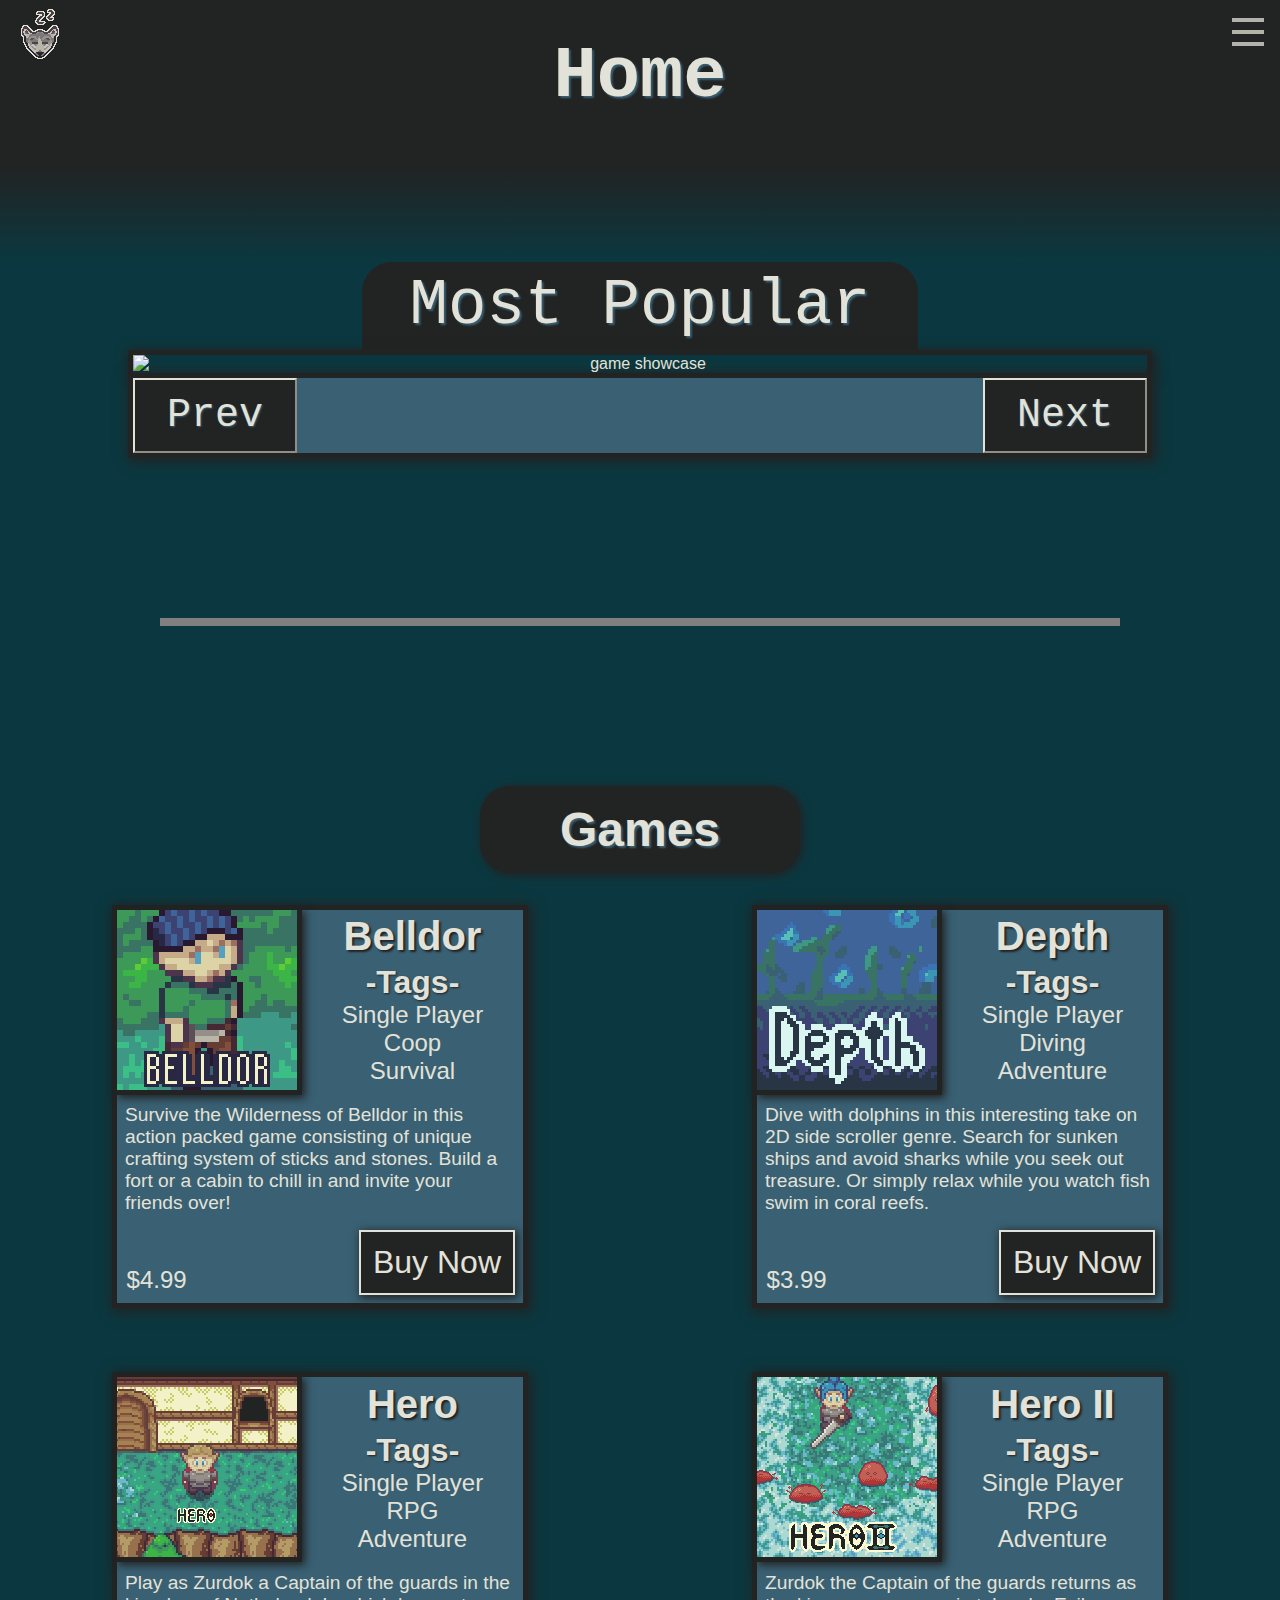
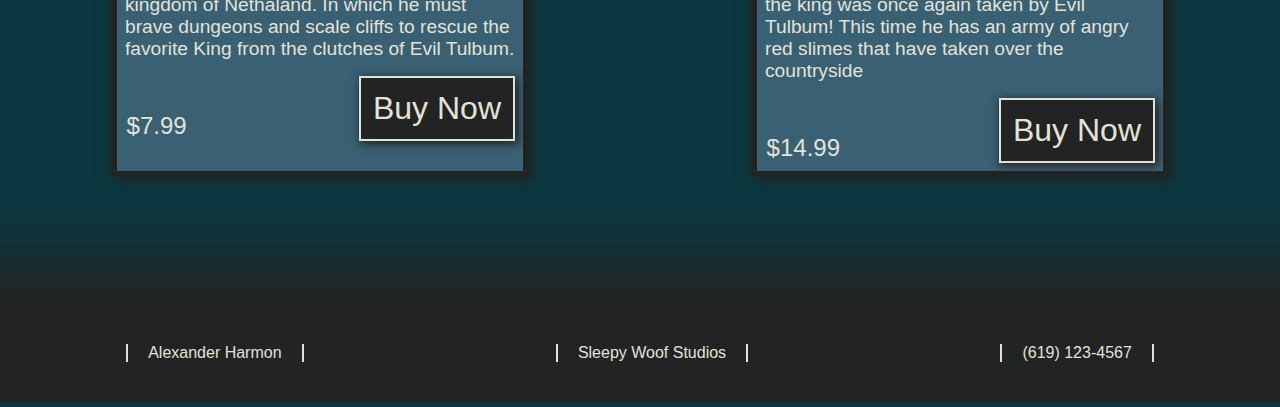
==== commit 8871853e: "Added desktop style to About page" ====
--- a/index.html
+++ b/index.html
@@ -7,7 +7,7 @@
 	<title>Sleepy Woof Studios: Home</title>
 	<meta name="description" content="Sleepy Woof Studios">
 	<link href="style.css" type="text/css" rel="stylesheet" media="screen"/>
-  <link href="tablet_style.css" type="text/css" rel="stylesheet" media="handheld"/>
+  <link href="tablet_style.css" type="text/css" rel="stylesheet" media="screen"/>
   <link href="desktop_style.css" type="text/css" rel="stylesheet" media="screen"/>
   <link href="menu_style.css" type="text/css" rel="stylesheet" media="screen"/>
   <script src="script.js"></script>
--- a/style.css
+++ b/style.css
@@ -88,7 +88,7 @@
     justify-content: space-around;
     list-style-type: none;
   }
-  footer>ul>li{
+  footer li{
 
     font-size: 2.5rem;
     border-left: #e3e2d8 solid 2px;
@@ -534,9 +534,7 @@
   #About_card{
     width: 90%;
 
-    margin: 4rem auto;
-
-    text-align: center;
+    margin: 3rem auto;
 
     border-style: solid;
     border-width: 5px;
@@ -632,9 +630,6 @@
     box-shadow: 4px 4px 25px 2px #222323;
   }
 
-  .team_card figure{
-
-  }
   .team_card img{
     width: 75%;
     border-width: 5px;
--- a/tablet_style.css
+++ b/tablet_style.css
@@ -78,20 +78,21 @@
   /*Start of About styles*/
   #About_card figure{
   float: left;
-  width: 50%;
+  width: auto;
   margin: 0px 1.5rem .5rem 0px;
   }
   #About_card img{
-    width: 100%;
+    width: 192px;
 
-    border-width: 5px;
-    border-top: 0px;
-    border-style: solid;
-    border-color: #222323;
-    -webkit-box-shadow: 2px 2px 20px 1px #222323;
-    box-shadow: 2px 2px 20px 1px #222323;
+
+    border-left: 0px;
 
   }
+  #About_card p{
+    font-size: 1.75rem;
+    margin: 2rem .5rem;
+  }
+
   #team_card_container{
     display: flex;
     flex-wrap: wrap;
@@ -100,13 +101,6 @@
 
   .team_card img{
     width: 192px;
-    border-width: 5px;
-    border-top: 0px;
-    border-style: solid;
-    border-color: #222323;
-    -webkit-box-shadow: 2px 2px 20px 1px #222323;
-    box-shadow: 2px 2px 20px 1px #222323;
-
   }
   /*End of About styles*/
 }
--- a/desktop_style.css
+++ b/desktop_style.css
@@ -1,7 +1,13 @@
 /*desktop styles*/
 @media (min-width: 1024px){
-  /*layout*/
+  /*Start of General style*/
+  footer li{
+    font-size: 1rem;
+  }
+  /*End of General style*/
 
+
+  /*Start of Home style*/
     .game_card{
       margin: 2rem;
     }
@@ -106,4 +112,46 @@
       top: 0;
     }
   }
+  /*End of Home styles*/
+
+
+  /*Start of About styles*/
+  #About_card{
+    max-width: 800px;
+  }
+  #About_card figure{
+  width: auto;
+  }
+  #About_card img{
+    width: 144px;
+    border-left: 0px;
+  }
+  #About_card p{
+    font-size: 1.2rem;
+    line-height: 1.75rem;
+    margin: 1rem .5rem 2rem .5rem;
+  }
+
+  #team_card_container{
+    display: flex;
+    flex-wrap: wrap;
+    justify-content: space-around;
+    align-items: center;
+  }
+
+  .team_card{
+    width: 25rem;
+    margin: 1rem;
+  }
+  .team_card h3{
+    font-size: 2.5rem;
+  }
+  .team_card p{
+    font-size: 1.5rem;
+  }
+  .team_card img{
+    width: 192px;
+
+  }
+  /*End of About styles*/
 }
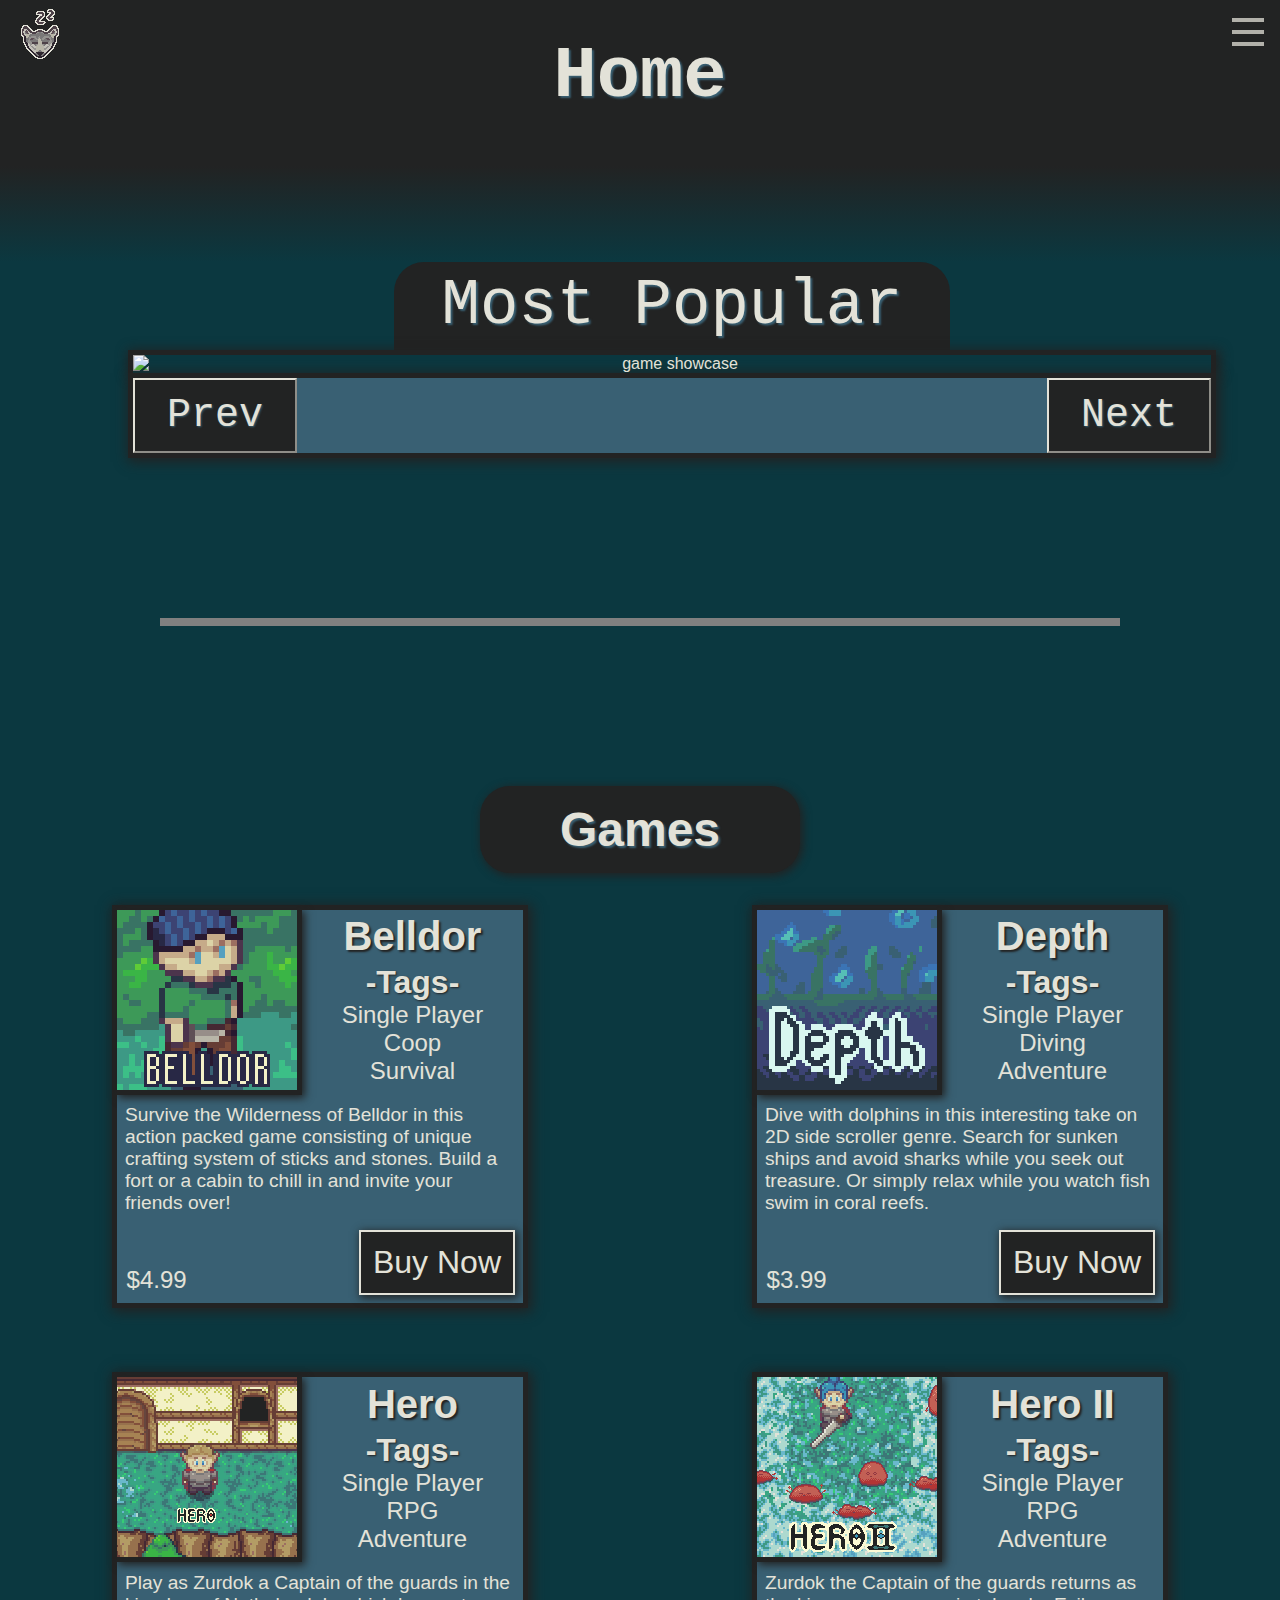
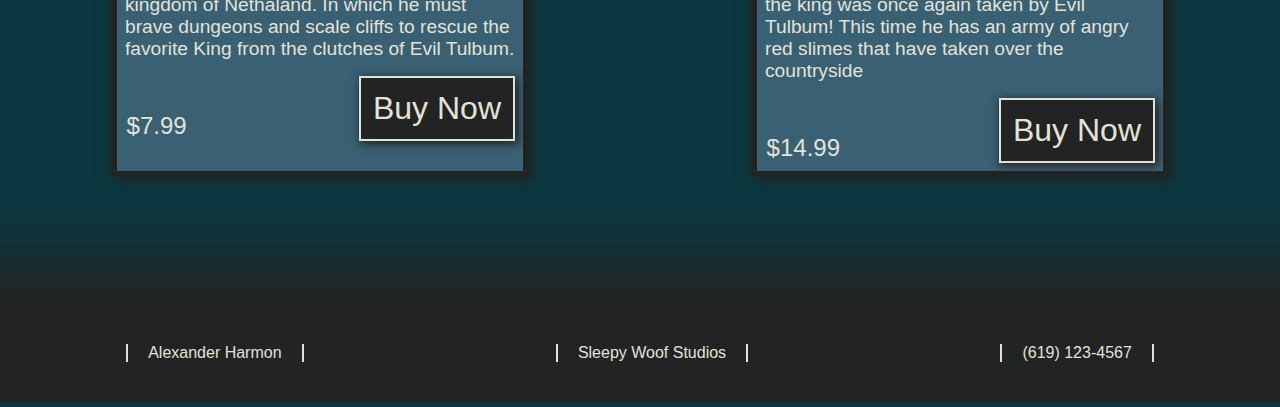
==== commit 5c6a2645: "Seperated the mobile and tablet styles from desktop styles." ====
--- a/index.html
+++ b/index.html
@@ -7,7 +7,7 @@
 	<title>Sleepy Woof Studios: Home</title>
 	<meta name="description" content="Sleepy Woof Studios">
 	<link href="style.css" type="text/css" rel="stylesheet" media="screen"/>
-  <link href="tablet_style.css" type="text/css" rel="stylesheet" media="screen"/>
+  <link href="tablet_and_mobile_style.css" type="text/css" rel="stylesheet" media="screen"/>
   <link href="desktop_style.css" type="text/css" rel="stylesheet" media="screen"/>
   <link href="menu_style.css" type="text/css" rel="stylesheet" media="screen"/>
   <script src="script.js"></script>
--- a/style.css
+++ b/style.css
@@ -109,7 +109,8 @@
   /*Start of Most Popular styles*/
 
   #showcase_form{
-  margin: 0px 1rem;
+  width: 85%;
+  margin: auto;
 
   }
 
@@ -223,7 +224,7 @@
     -webkit-box-shadow: 2px 2px 12px 2px #222323;
     box-shadow: 2px 2px 12px 2px #222323;
 
-    width: 26rem;
+    width: 85%;
     margin: 4rem auto;
   }
 
--- a/tablet_and_mobile_style.css
+++ b/tablet_and_mobile_style.css
@@ -0,0 +1,159 @@
+/*Tablet styles*/
+/*@media (min-width: 768px) and (max-width: 1023px){*/
+@media only screen and (min-device-width: 768px) and (max-device-width: 1023px){
+  /* animations*/
+  nav #current_page > h2{
+
+    position: relative;
+    animation-name: current_page_drop;
+    animation-duration: 1.5s;
+  }
+
+/*current page animation*/
+  @keyframes current_page_drop {
+    0% {
+      opacity: 0;
+      bottom: 12rem;
+    }
+    100% {
+      opacity: 1;
+      bottom: 3rem;
+    }
+  }
+
+/*Start of home styles*/
+  #showcase_form{
+
+    position: relative;
+    animation-name: showcase_anim;
+    animation-duration: 2.5s;
+    animation-delay: 1.5s;
+    animation-fill-mode: both;
+  }
+
+/*showcase animation*/
+  @keyframes showcase_anim {
+    0% {
+      opacity: 0;
+      top: 24rem;
+    }
+    100% {
+      opacity: 1;
+      top: 0;
+    }
+  }
+  #showcase_form legend{
+    font-size: 5rem;
+  }
+  #showcase_buttons input{
+    font-size: 4rem;
+  }
+  #games_section{
+
+    position: relative;
+    animation-name: games_section_anim;
+    animation-duration: 2.5s;
+    animation-delay: 4s;
+    animation-fill-mode: both;
+  }
+  #games_section h1{
+    font-size: 5rem;
+  }
+
+  #game_container{
+    display: flex;
+    flex-wrap: wrap;
+    justify-content: space-around;
+  }
+
+  .game_card{
+    margin: 2rem;
+    width: 85%;
+  }
+
+  .game_card_image{
+    width: 360px;
+  }
+  .game_card_image img{
+    width: 355px;
+  }
+  .game_card_title{
+    font-size: 3.5rem;
+  }
+  .game_card_tag{
+    font-size: 3rem;
+    line-height: 5rem;
+  }
+  .game_card_tag_text{
+    font-size: 2.5rem;
+    line-height: 4rem;
+  }
+  .game_card_desc{
+    padding-top: .75rem;
+    font-size: 2rem;
+  }
+  .game_price{
+
+
+    margin: 2rem;
+
+    font-size: 4rem;
+  }
+  .buy_now_button{
+
+
+    margin: 1.5rem;
+    padding: 1.75rem;
+
+    font-size: 3rem;
+    border-width: 5px;
+  }
+/*game section animation*/
+  @keyframes games_section_anim {
+    0% {
+      opacity: 0;
+      top: 12rem;
+    }
+    100% {
+      opacity: 1;
+      top: 0;
+    }
+  }
+  /*End of Home styles*/
+
+  /*Start of About styles*/
+
+  #About_card figure{
+  float: left;
+  width: auto;
+  margin: 0px 1.5rem .5rem 0px;
+  }
+  #About_card img{
+    width: 288px;
+
+
+    border-left: 0px;
+
+  }
+  #About_card p{
+    font-size: 1.75rem;
+    margin: 2rem .5rem;
+  }
+
+  #team_card_container{
+    display: flex;
+    flex-wrap: wrap;
+    align-items: center;
+  }
+  .team_card img{
+    width: 288px;
+  }
+  .team_card h3{
+    font-size: 3.5rem;
+  }
+  .team_card p{
+      font-size: 1.75rem;
+      font-family: sans-serif;
+  }
+  /*End of About styles*/
+}
--- a/desktop_style.css
+++ b/desktop_style.css
@@ -10,6 +10,7 @@
   /*Start of Home style*/
     .game_card{
       margin: 2rem;
+      width: 26rem;
     }
     .game_card_title{
       font-size: 2.5rem;
--- a/menu_style.css
+++ b/menu_style.css
@@ -144,7 +144,7 @@
 /*End of menu hamburger styles*/
 
 /*Tablet styles*/
-@media (min-width: 768px) and (max-width: 1023px){
+@media only screen and (min-device-width: 768px) and (max-device-width: 1023px){
   /* menu hamburger click animation */
   .menu-wrap .toggler:checked + .hamburger > div {
   transform: rotate(225deg);
@@ -154,10 +154,6 @@
   .menu-wrap .toggler:checked + .hamburger > div:after {
   top: 0;
   transform: rotate(90deg);
-  }
-
-  .menu-wrap .toggler:checked:hover + .hamburger > div {
-    transform: rotate(135deg);
   }
 
   .menu-wrap .toggler{
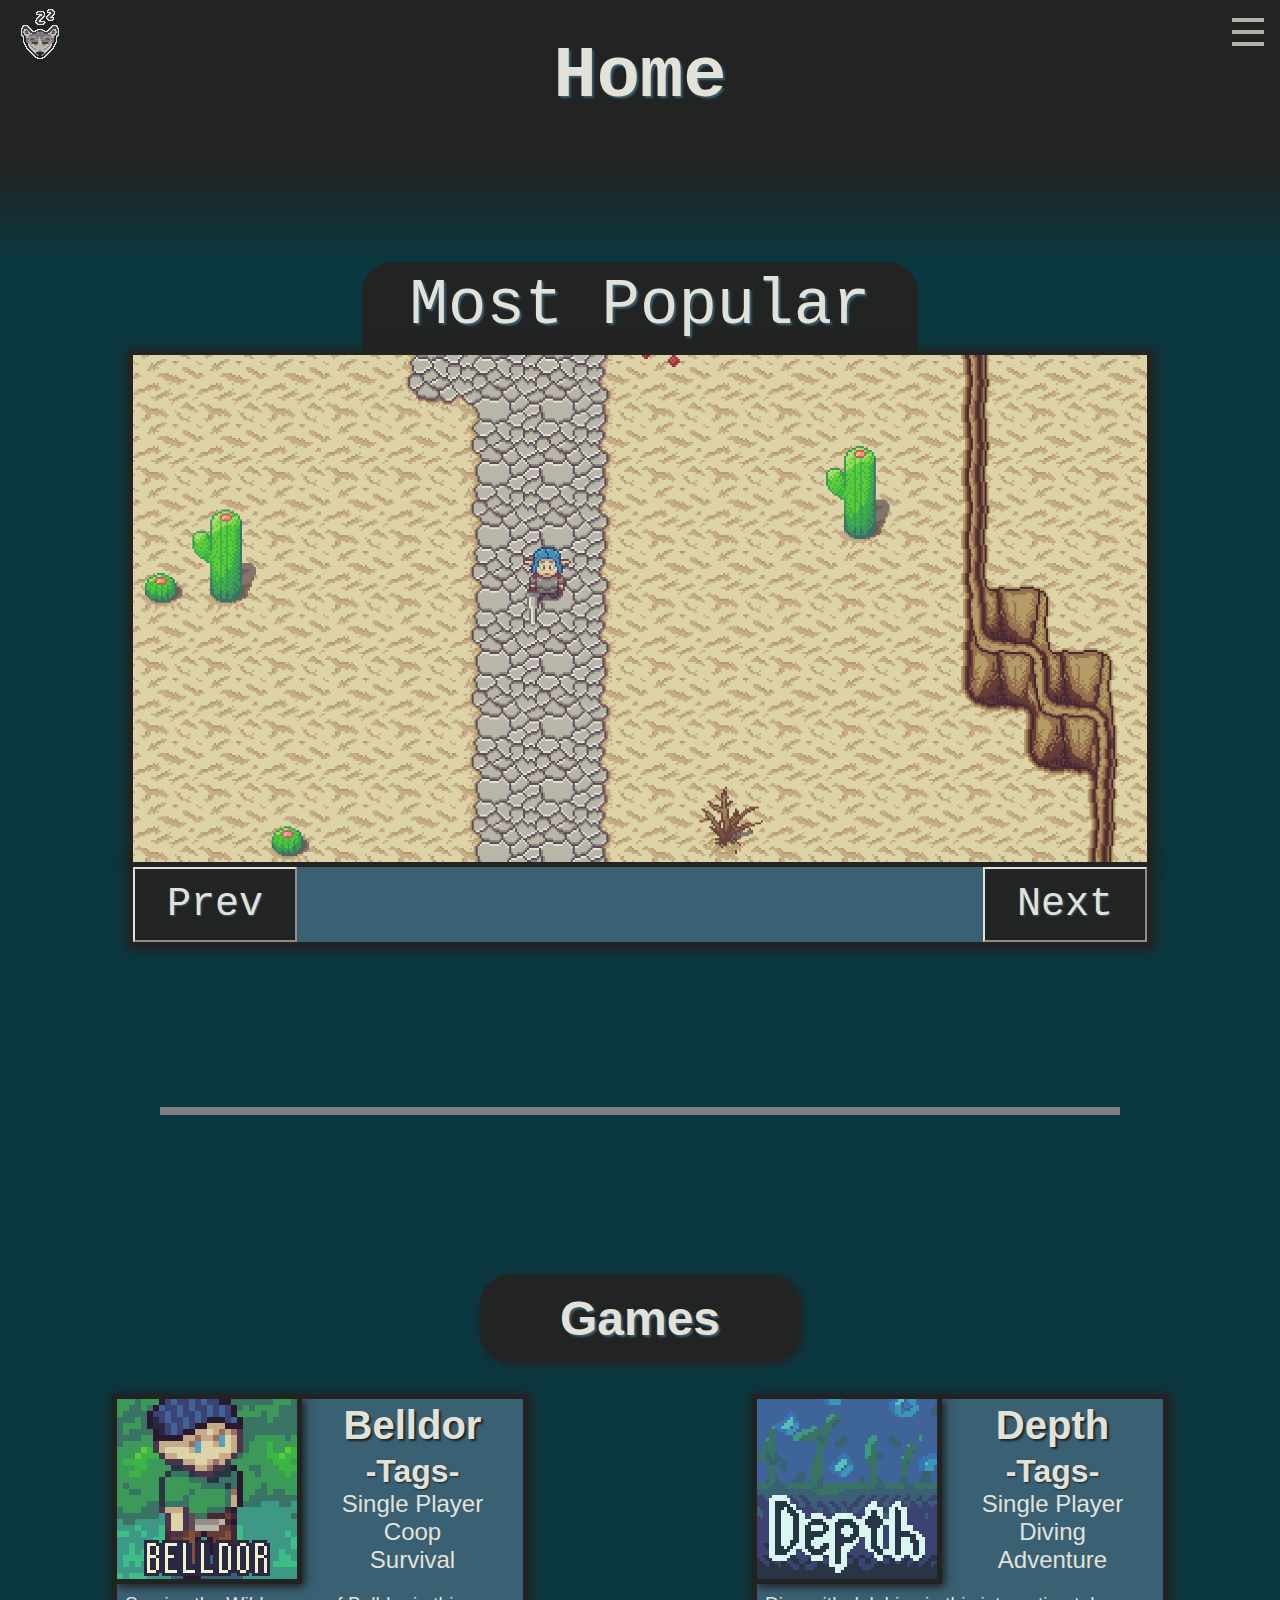
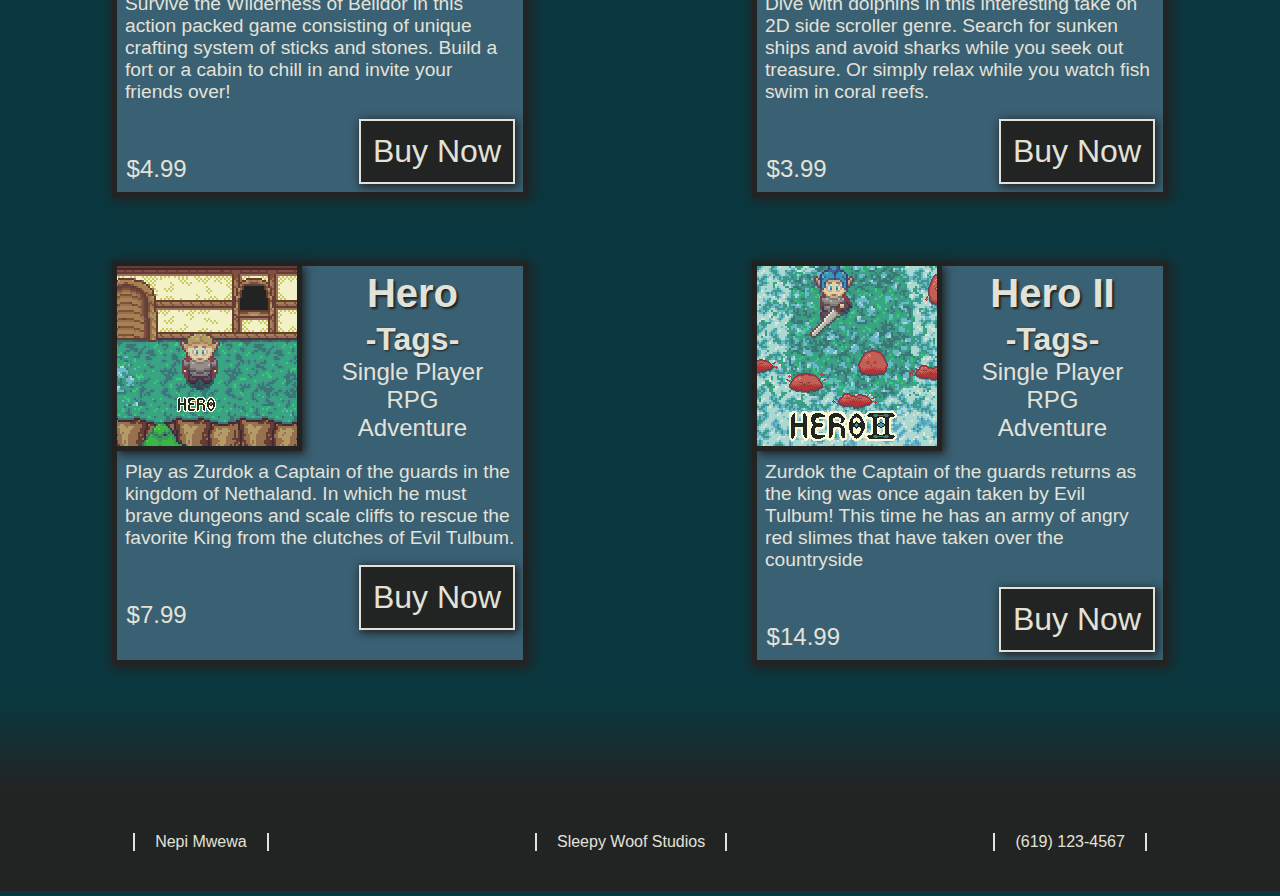
==== commit 53857f54: "update" ====
--- a/index.html
+++ b/index.html
@@ -181,7 +181,7 @@
   <footer>
     <div class="fade_up"></div>
     <ul>
-		    <li>Alexander Harmon</li>
+		    <li>Nepi Mwewa</li>
 		    <li>Sleepy Woof Studios</li>
 		    <li>(619) 123-4567</li>
     </ul>
--- a/tablet_and_mobile_style.css
+++ b/tablet_and_mobile_style.css
@@ -1,6 +1,6 @@
 /*Tablet styles*/
 /*@media (min-width: 768px) and (max-width: 1023px){*/
-@media only screen and (min-device-width: 768px) and (max-device-width: 1023px){
+@media only screen and (min-device-width: 300px) and (max-device-width: 1023px){
   /* animations*/
   nav #current_page > h2{
 
--- a/desktop_style.css
+++ b/desktop_style.css
@@ -1,5 +1,5 @@
 /*desktop styles*/
-@media (min-width: 1024px){
+@media only screen and (min-device-width: 769px){
   /*Start of General style*/
   footer li{
     font-size: 1rem;
@@ -65,6 +65,7 @@
   }
 
   #showcase_form{
+    width: auto;
     margin: 0px 10%;
     position: relative;
 
@@ -115,6 +116,20 @@
   }
   /*End of Home styles*/
 
+  /*Start of Contact styles*/
+  #contact_container{
+    display: flex;
+    flex-wrap: wrap;
+    justify-content: space-around;
+    align-items: baseline;
+  }
+  .contact_card{
+    width: 25rem;
+    margin: 4rem 16px;
+  }
+
+
+  /*End of Contact styles*/
 
   /*Start of About styles*/
   #About_card{
